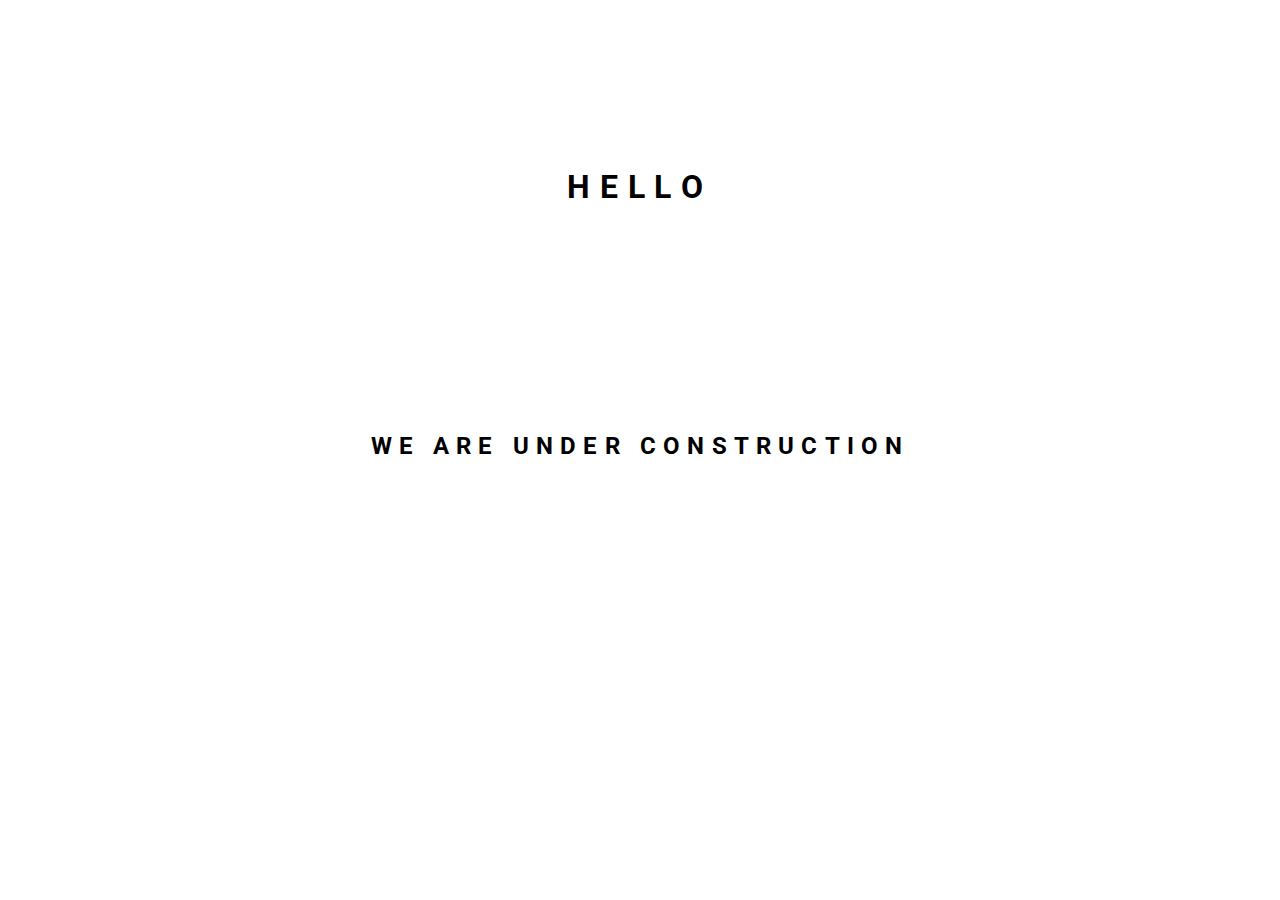
==== index.html @ cf4a0514 "Update index.html" ====
<!DOCTYPE html>
<html lang="en">
<head>
    <meta charset="UTF-8">
    <meta name="viewport" content="width=device-width, initial-scale=1.0">
    <title>Under Construction</title>
    <!-- Link the CSS file -->
    <link rel="stylesheet" href="style.css">
</head>
<body>
    <div id="main">
        <div id="hello">
            <h1 id="one">H</h1>
            <h1 id="two">E</h1>
            <h1 id="three">L</h1>
            <h1 id="four">L</h1>
            <h1 id="five">O</h1>
        </div>
        <h2 id="con">WE ARE UNDER CONSTRUCTION</h2>
    </div>
</body>
</html>
---- style.css ----
@import url(https://fonts.googleapis.com/css?family=Roboto);

			body{
				font-family: 'Roboto';
				text-align: center;
				overflow: hidden;
				margin: 15;
				padding: 0;
			}
			#main{
				margin: 0;
				padding: 0;
				width: 100%;
				height: 100%;
				text-align: center;
				display: -webkit-box;
				display: -ms-flexbox;
				display: flex;
			    -webkit-box-orient: horizontal;
			    -webkit-box-direction: normal;
			        -ms-flex-direction: row;
			            flex-direction: row;
			    -ms-flex-wrap: wrap;
			        flex-wrap: wrap;
			    -webkit-box-pack: center;
			        -ms-flex-pack: center;
			            justify-content: center;
			    -webkit-box-align: center;
			        -ms-flex-align: center;
			            align-items: center;				
			}

			#hello{
				float: left;
				position: relative;
        top: 10em;
			}
			h2{
				position: absolute;
				margin: 0;
				padding: 0;
				left: 0;
			    right: 0;
			    top: 48%;
				float: left;
				letter-spacing: 0.3em;
			}

			h1{
				margin: 0;
				padding: 0;
				float: left;
				letter-spacing: 0.3em;
				position: relative;
			}
			@-webkit-keyframes animate-con {
  				0%{opacity:0;}
  				33.3%{opacity: 0;}
  				100%{margin-top:0;margin-bottom:0;margin-left:0;margin-right:0;}
			  }
			
			 #con
			{
			    -webkit-animation-name:             animate-con;
			    -webkit-animation-duration:         5.5s; 
			    -webkit-animation-iteration-count:  1;
			    -webkit-animation-timing-function: ease-out;
			    }

			@-webkit-keyframes animate-one {
  				0%{opacity:0;margin-right: 1500px;margin-bottom: 1000px;}
  				70%{opacity: 0;}
  				100%{margin-top:0;margin-bottom:0;margin-left:0;margin-right:0;}
			  }
			
			 #one
			{
			    -webkit-animation-name:             animate-one; 
			    -webkit-animation-duration:         1.5s; 
			    -webkit-animation-iteration-count:  1;
			    -webkit-animation-timing-function: ease-out;
			    }


			@-webkit-keyframes animate-two {
		  		0%{opacity:0;margin-top: 1050px; margin-left: 100px;}
		  		70%{opacity: 0;}
  				100%{margin-top:0;margin-bottom:0;margin-left:0;margin-right:0;}
			  }
			
			 #two
			{
			    -webkit-animation-name:             animate-two; 
			    -webkit-animation-duration:         1.5s; 
			    -webkit-animation-iteration-count:  1;
			    -webkit-animation-timing-function: ease-out;
			    }


			@-webkit-keyframes animate-three {
  				0%{opacity:0;margin-bottom: 1000px;margin-left: 0;margin-right: 0;}
  				70%{opacity: 0;}
  				100%{margin-top:0;margin-bottom:0;margin-left:0;margin-right:0;}
			  }
			
			 #three
			{
			    -webkit-animation-name:             animate-three; 
			    -webkit-animation-duration:         1.5s; 
			    -webkit-animation-iteration-count:  1;
			    -webkit-animation-timing-function: ease-out;
			    }


			@-webkit-keyframes animate-four {
  				0%{opacity:0;margin-top: 1000px;margin-left: 0;margin-right: 1500px;}
  				70%{opacity: 0;}
  				100%{margin-top:0;margin-bottom:0;margin-left:0;margin-right:0;}
			  }
			
			 #four
			{
			    -webkit-animation-name:             animate-four; 
			    -webkit-animation-duration:         1.5s; 
			    -webkit-animation-iteration-count:  1;
			    -webkit-animation-timing-function: ease-out;
			    }


			@-webkit-keyframes animate-five {
  				0%{opacity: 0;}
  				70%{opacity: 0;}
  				100%{margin-top:0;margin-bottom:0;margin-left:0;margin-right:0;}
			  }
			
			 #five
			{
			    -webkit-animation-name:             animate-five; 
			    -webkit-animation-duration:         1.5s; 
			    -webkit-animation-iteration-count:  1;
			    -webkit-animation-timing-function: ease-out;
			    }


/* Style for the construction image */
#construction-img {
    margin-top: 20px;
    max-width: 100%; /* Makes the image responsive */
    height: auto;    /* Maintains aspect ratio */
    border: 3px solid white; /* Optional: adds a border */
    border-radius: 10px;     /* Optional: rounds the corners */
}
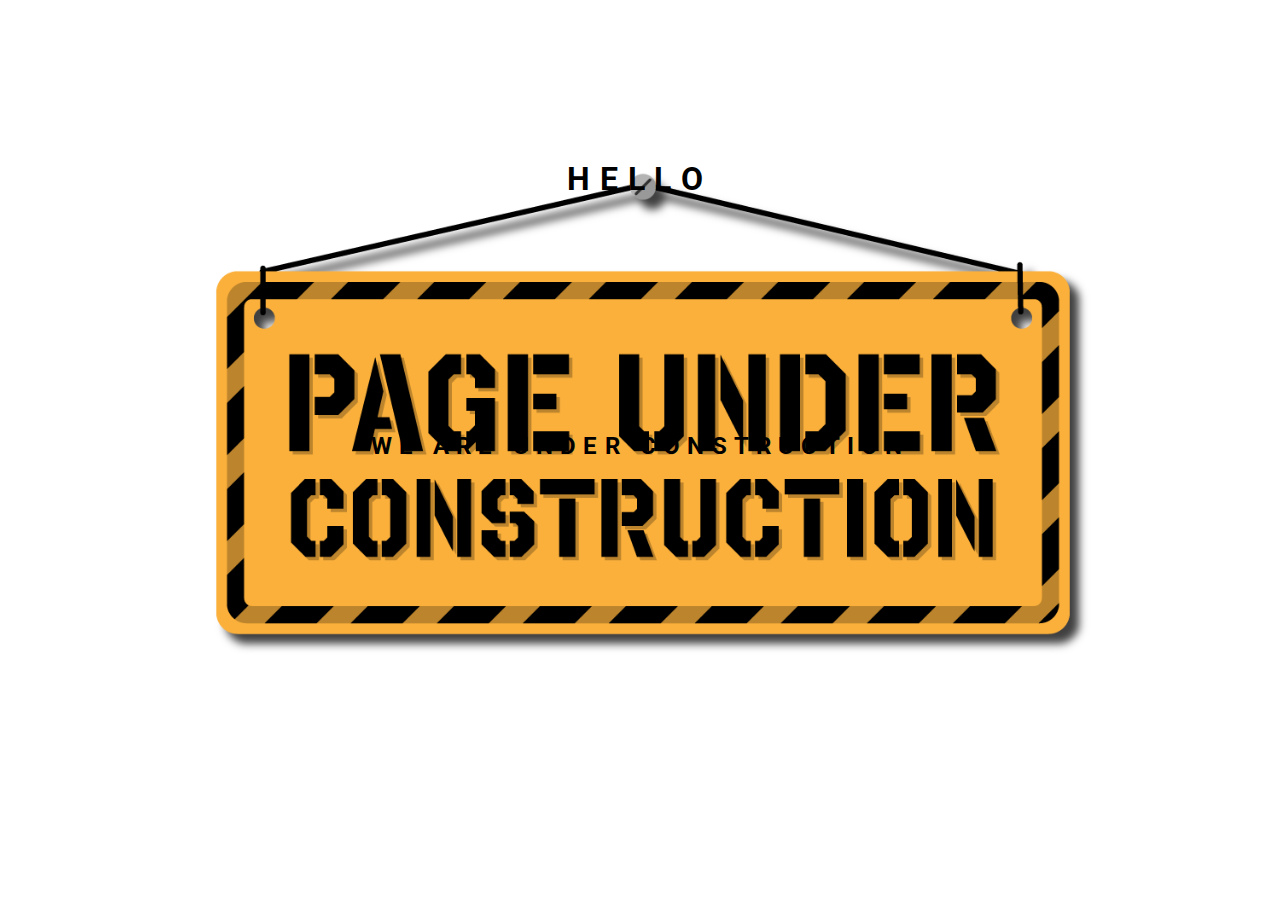
==== commit 7834a6f6: "Update index.html" ====
--- a/index.html
+++ b/index.html
@@ -4,8 +4,144 @@
     <meta charset="UTF-8">
     <meta name="viewport" content="width=device-width, initial-scale=1.0">
     <title>Under Construction</title>
-    <!-- Link the CSS file -->
+    <!-- Link the CSS -->
     <link rel="stylesheet" href="style.css">
+    <style>
+        @import url(https://fonts.googleapis.com/css?family=Roboto);
+
+        body {
+            font-family: 'Roboto';
+            text-align: center;
+            overflow: hidden;
+            margin: 0;
+            padding: 0;
+        }
+
+        #main {
+            margin: 0;
+            padding: 0;
+            width: 100%;
+            height: 100%;
+            text-align: center;
+            display: flex;
+            flex-direction: row;
+            flex-wrap: wrap;
+            justify-content: center;
+            align-items: center;
+        }
+
+        #hello {
+            float: left;
+            position: relative;
+            top: 10em;
+        }
+
+        h2 {
+            position: absolute;
+            margin: 0;
+            padding: 0;
+            left: 0;
+            right: 0;
+            top: 48%;
+            float: left;
+            letter-spacing: 0.3em;
+        }
+
+        h1 {
+            margin: 0;
+            padding: 0;
+            float: left;
+            letter-spacing: 0.3em;
+            position: relative;
+        }
+
+        @-webkit-keyframes animate-con {
+            0% { opacity: 0; }
+            33.3% { opacity: 0; }
+            100% { margin-top: 0; margin-bottom: 0; margin-left: 0; margin-right: 0; }
+        }
+
+        #con {
+            -webkit-animation-name: animate-con;
+            -webkit-animation-duration: 5.5s;
+            -webkit-animation-iteration-count: 1;
+            -webkit-animation-timing-function: ease-out;
+        }
+
+        @-webkit-keyframes animate-one {
+            0% { opacity: 0; margin-right: 1500px; margin-bottom: 1000px; }
+            70% { opacity: 0; }
+            100% { margin-top: 0; margin-bottom: 0; margin-left: 0; margin-right: 0; }
+        }
+
+        #one {
+            -webkit-animation-name: animate-one;
+            -webkit-animation-duration: 1.5s;
+            -webkit-animation-iteration-count: 1;
+            -webkit-animation-timing-function: ease-out;
+        }
+
+        @-webkit-keyframes animate-two {
+            0% { opacity: 0; margin-top: 1050px; margin-left: 100px; }
+            70% { opacity: 0; }
+            100% { margin-top: 0; margin-bottom: 0; margin-left: 0; margin-right: 0; }
+        }
+
+        #two {
+            -webkit-animation-name: animate-two;
+            -webkit-animation-duration: 1.5s;
+            -webkit-animation-iteration-count: 1;
+            -webkit-animation-timing-function: ease-out;
+        }
+
+        @-webkit-keyframes animate-three {
+            0% { opacity: 0; margin-bottom: 1000px; margin-left: 0; margin-right: 0; }
+            70% { opacity: 0; }
+            100% { margin-top: 0; margin-bottom: 0; margin-left: 0; margin-right: 0; }
+        }
+
+        #three {
+            -webkit-animation-name: animate-three;
+            -webkit-animation-duration: 1.5s;
+            -webkit-animation-iteration-count: 1;
+            -webkit-animation-timing-function: ease-out;
+        }
+
+        @-webkit-keyframes animate-four {
+            0% { opacity: 0; margin-top: 1000px; margin-left: 0; margin-right: 1500px; }
+            70% { opacity: 0; }
+            100% { margin-top: 0; margin-bottom: 0; margin-left: 0; margin-right: 0; }
+        }
+
+        #four {
+            -webkit-animation-name: animate-four;
+            -webkit-animation-duration: 1.5s;
+            -webkit-animation-iteration-count: 1;
+            -webkit-animation-timing-function: ease-out;
+        }
+
+        @-webkit-keyframes animate-five {
+            0% { opacity: 0; }
+            70% { opacity: 0; }
+            100% { margin-top: 0; margin-bottom: 0; margin-left: 0; margin-right: 0; }
+        }
+
+        #five {
+            -webkit-animation-name: animate-five;
+            -webkit-animation-duration: 1.5s;
+            -webkit-animation-iteration-count: 1;
+            -webkit-animation-timing-function: ease-out;
+        }
+
+        /* Style for the construction image */
+        #construction-img {
+            margin-top: 20px;
+            max-width: 100%; /* Makes the image responsive */
+            height: auto;    /* Maintains aspect ratio */
+            border: 3px solid white; /* Optional: adds a border */
+            border-radius: 10px;     /* Optional: rounds the corners */
+        }
+    </style>
 </head>
 <body>
     <div id="main">
@@ -18,5 +154,7 @@
         </div>
         <h2 id="con">WE ARE UNDER CONSTRUCTION</h2>
     </div>
+    <!-- Add the construction image -->
+    <img id="construction-img" src="construction.png" alt="Under Construction">
 </body>
 </html>
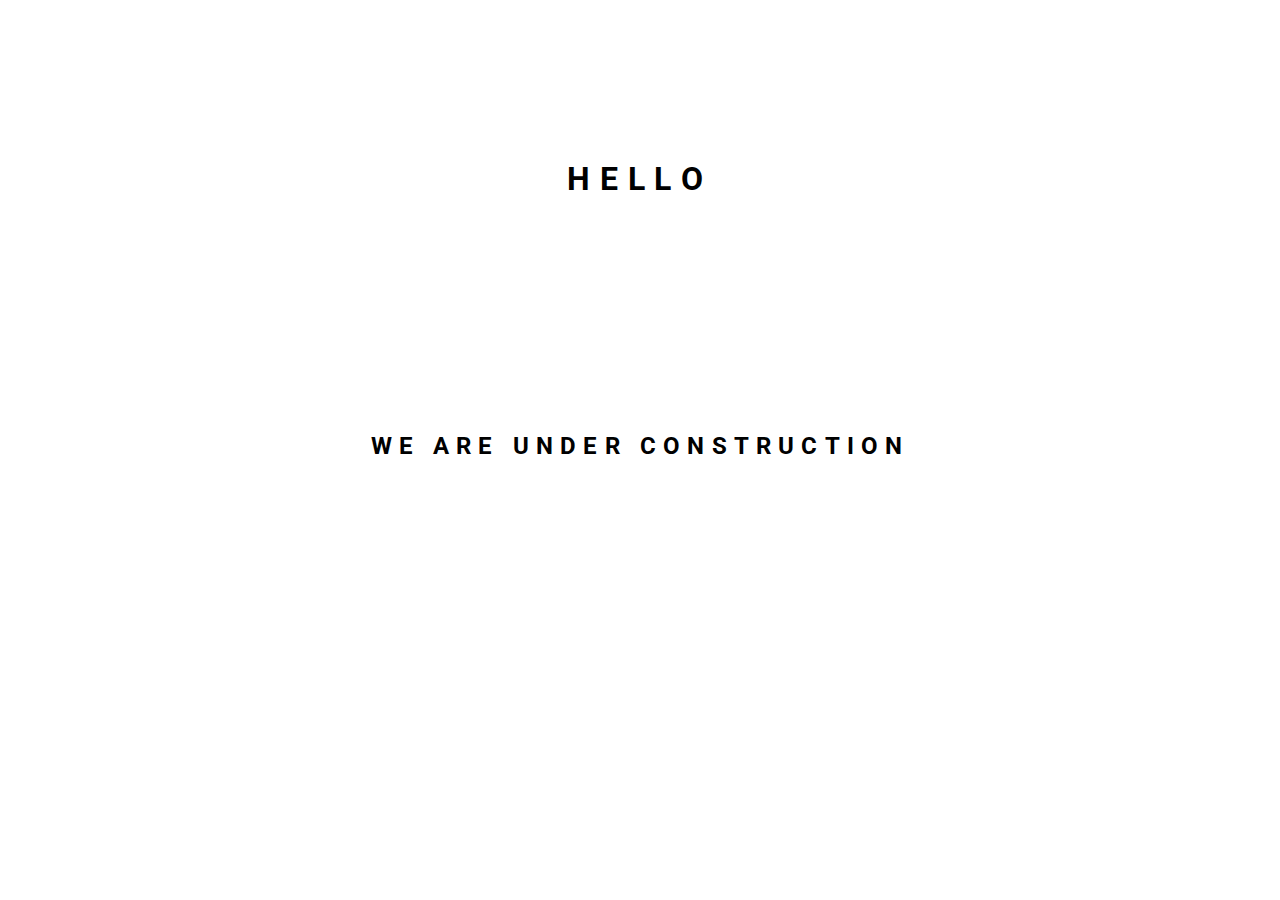
==== commit 3a816989: "Update index.html" ====
--- a/index.html
+++ b/index.html
@@ -133,14 +133,14 @@
             -webkit-animation-timing-function: ease-out;
         }
 
-        /* Style for the construction image */
-        #construction-img {
+        /* Style for the construction image 
+            #construction-img {
             margin-top: 20px;
-            max-width: 100%; /* Makes the image responsive */
-            height: auto;    /* Maintains aspect ratio */
-            border: 3px solid white; /* Optional: adds a border */
-            border-radius: 10px;     /* Optional: rounds the corners */
-        }
+            max-width: 100%;  
+            height: auto;  
+            border: 3px solid white; 
+            border-radius: 10px;     
+        } */
     </style>
 </head>
 <body>
@@ -155,6 +155,6 @@
         <h2 id="con">WE ARE UNDER CONSTRUCTION</h2>
     </div>
     <!-- Add the construction image -->
-    <img id="construction-img" src="construction.png" alt="Under Construction">
-</body>
+<!--     <img id="construction-img" src="./construction.png" alt="Under Construction">
+</body> -->
 </html>
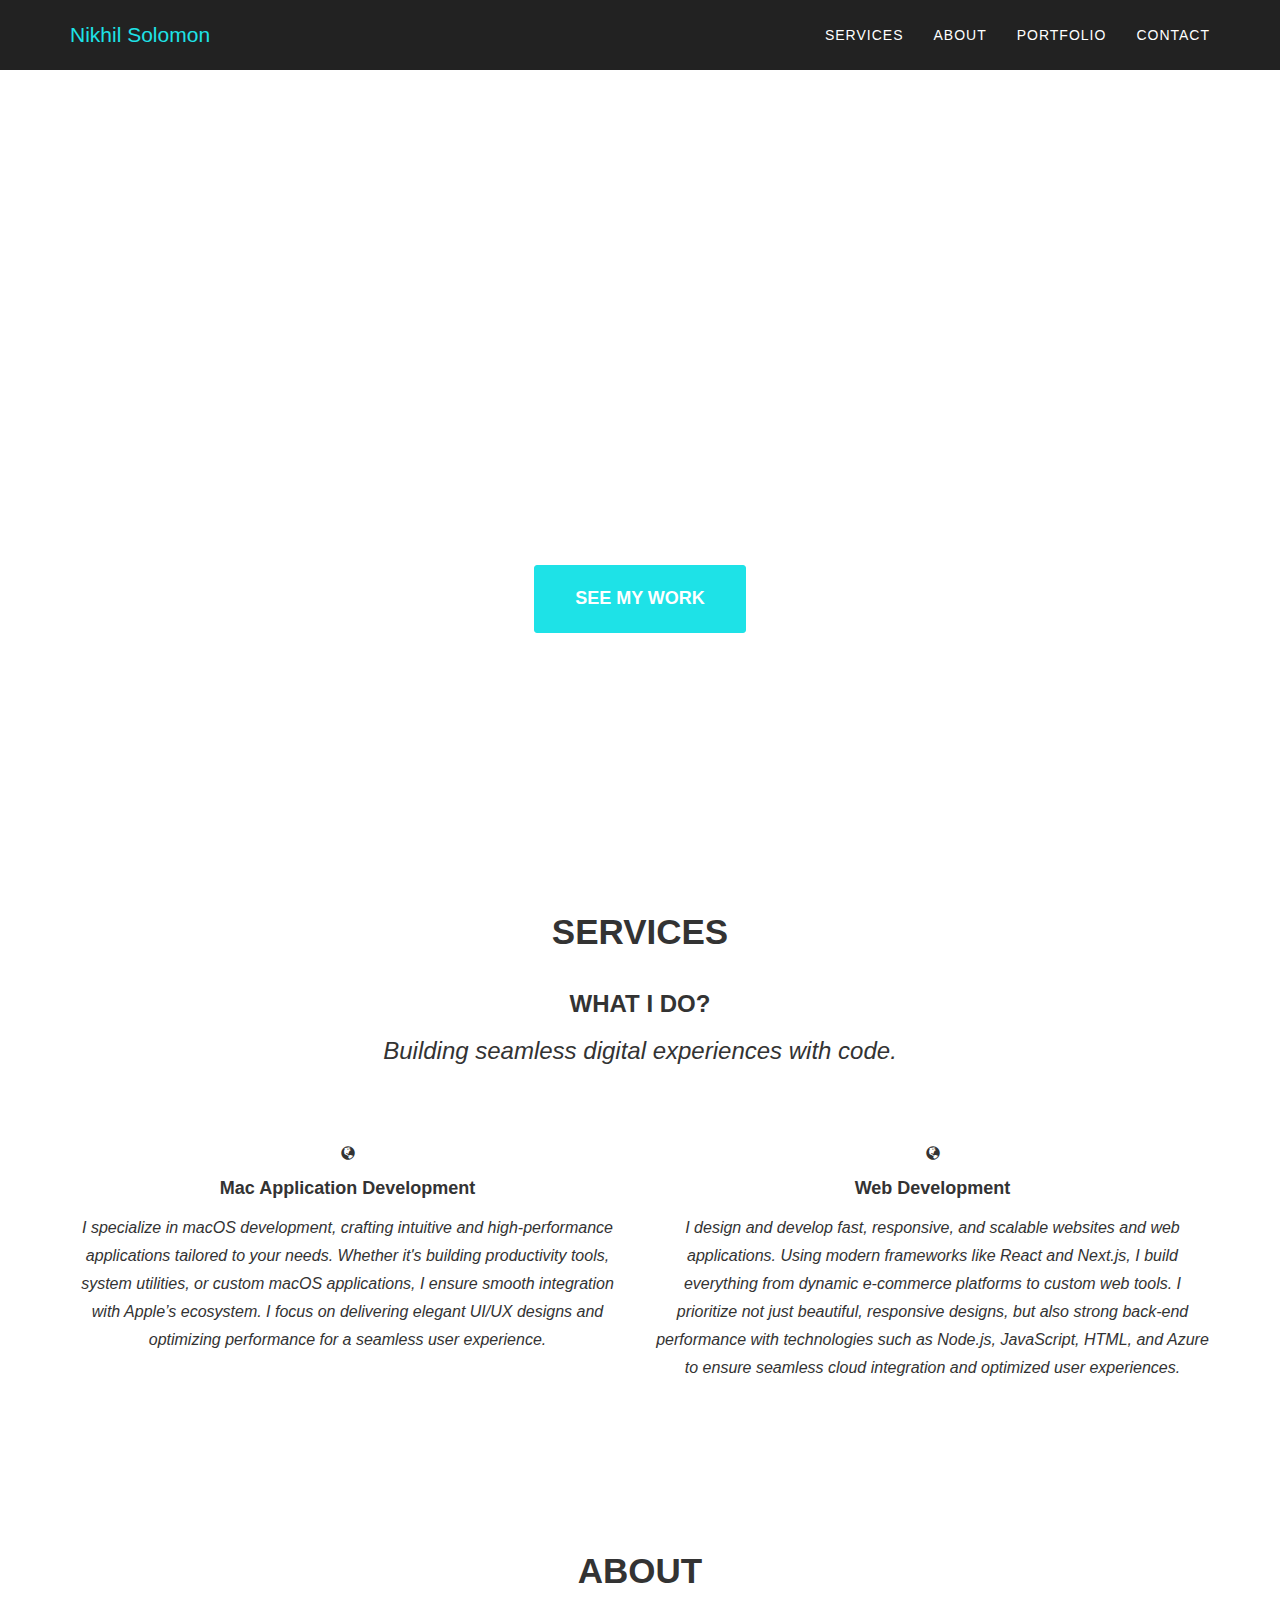
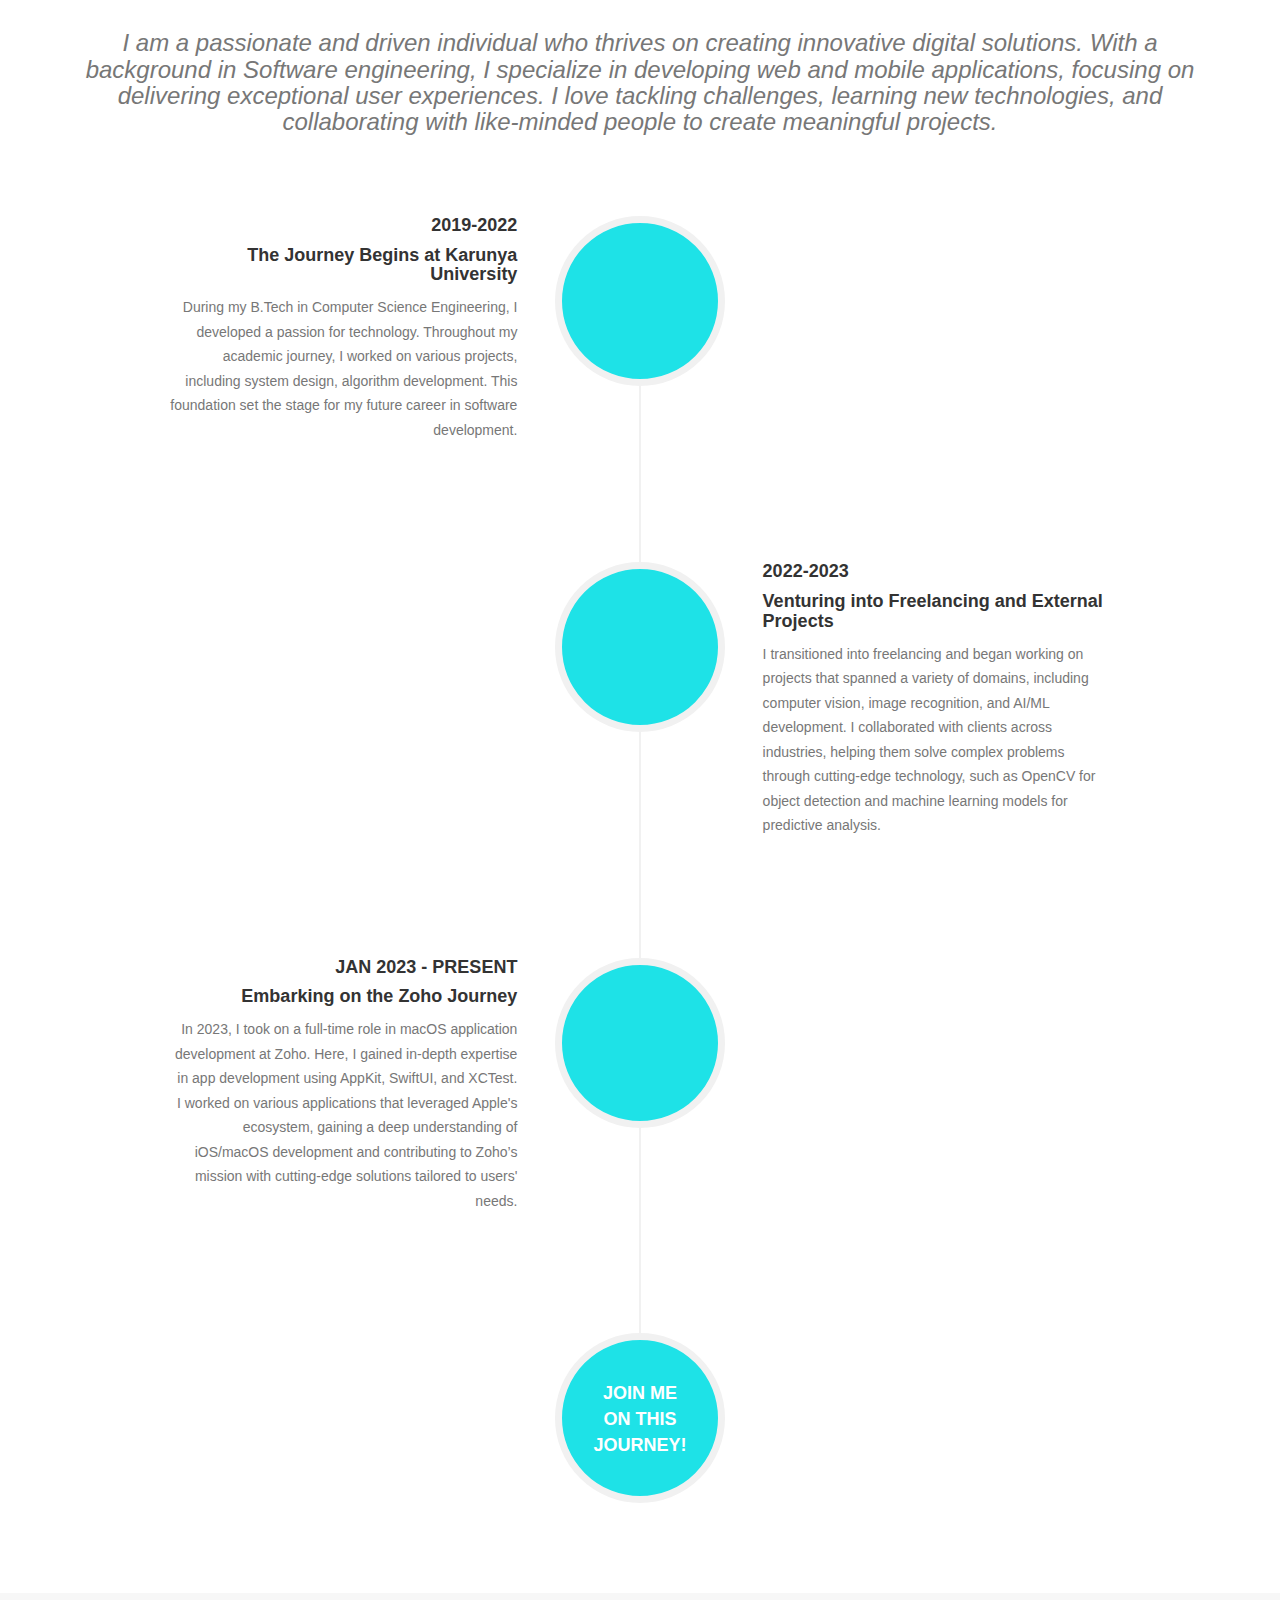
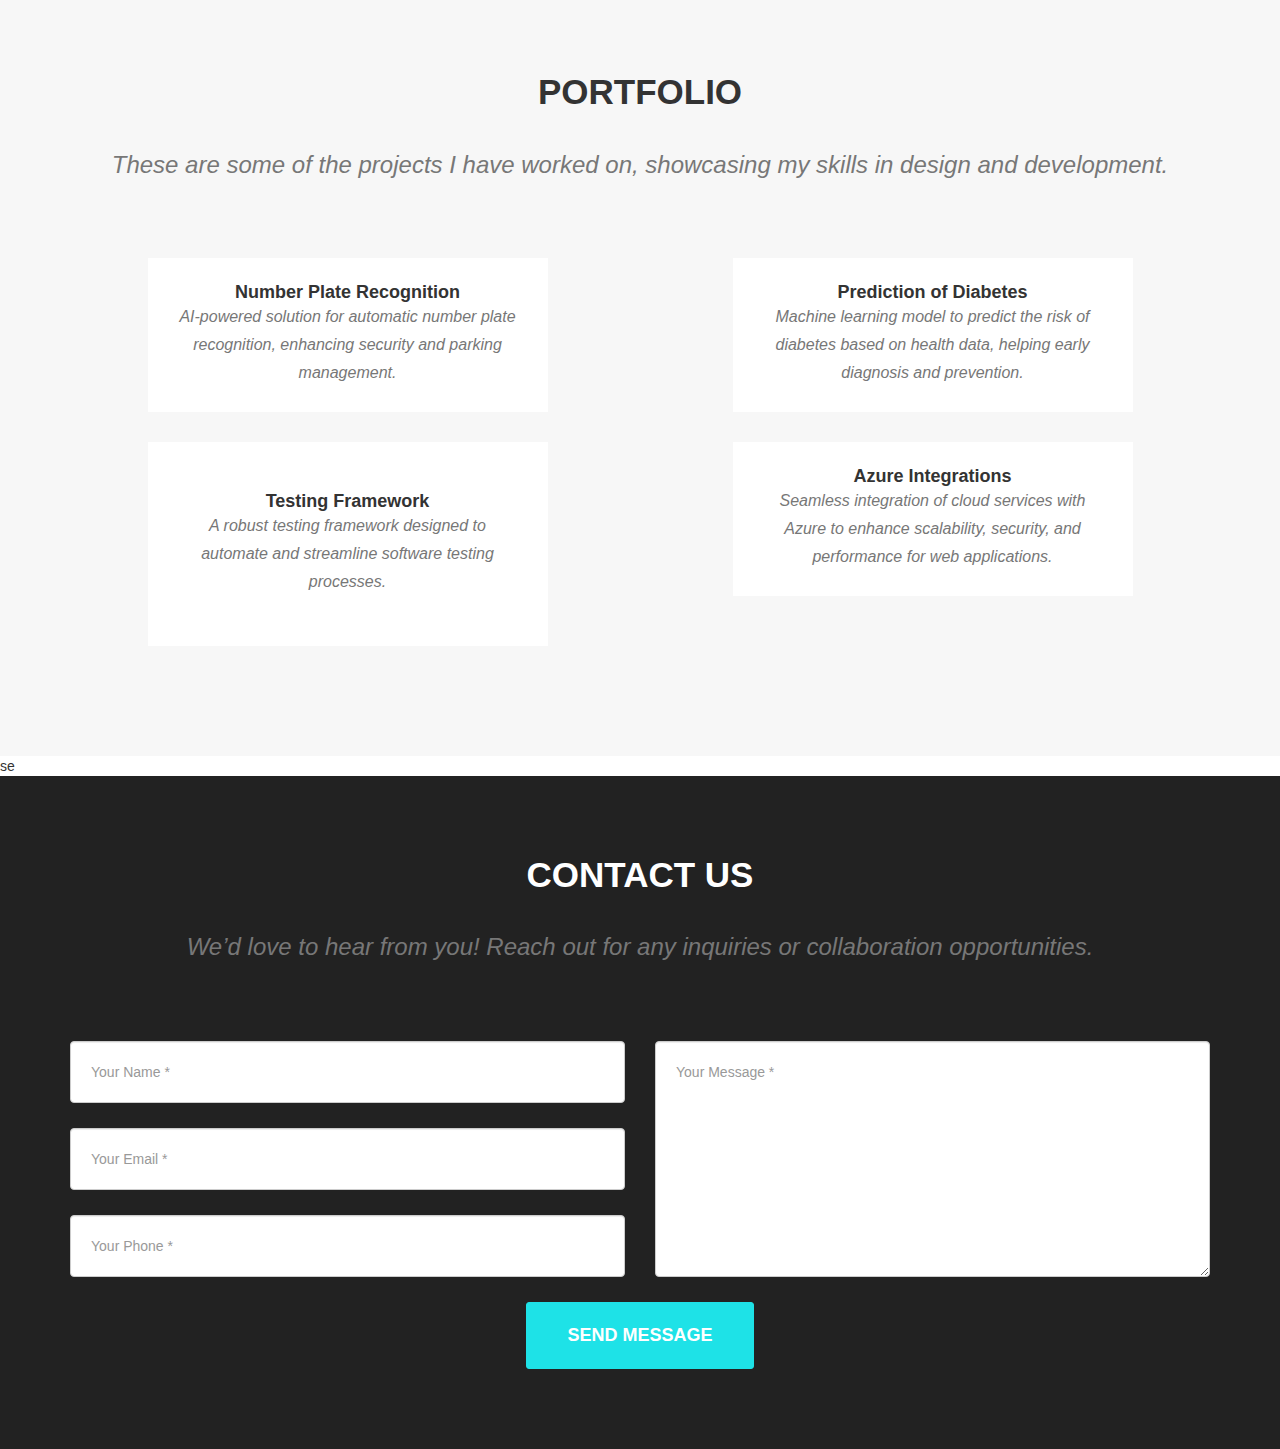
==== commit 066dba79: "Add files via upload" ====
--- a/index.html
+++ b/index.html
@@ -1,160 +1,501 @@
 <!DOCTYPE html>
 <html lang="en">
+
 <head>
     <meta charset="UTF-8">
-    <meta name="viewport" content="width=device-width, initial-scale=1.0">
-    <title>Under Construction</title>
-    <!-- Link the CSS -->
-    <link rel="stylesheet" href="style.css">
-    <style>
-        @import url(https://fonts.googleapis.com/css?family=Roboto);
-
-        body {
-            font-family: 'Roboto';
-            text-align: center;
-            overflow: hidden;
-            margin: 0;
-            padding: 0;
-        }
-
-        #main {
-            margin: 0;
-            padding: 0;
-            width: 100%;
-            height: 100%;
-            text-align: center;
-            display: flex;
-            flex-direction: row;
-            flex-wrap: wrap;
-            justify-content: center;
-            align-items: center;
-        }
-
-        #hello {
-            float: left;
-            position: relative;
-            top: 10em;
-        }
-
-        h2 {
-            position: absolute;
-            margin: 0;
-            padding: 0;
-            left: 0;
-            right: 0;
-            top: 48%;
-            float: left;
-            letter-spacing: 0.3em;
-        }
-
-        h1 {
-            margin: 0;
-            padding: 0;
-            float: left;
-            letter-spacing: 0.3em;
-            position: relative;
-        }
-
-        @-webkit-keyframes animate-con {
-            0% { opacity: 0; }
-            33.3% { opacity: 0; }
-            100% { margin-top: 0; margin-bottom: 0; margin-left: 0; margin-right: 0; }
-        }
-
-        #con {
-            -webkit-animation-name: animate-con;
-            -webkit-animation-duration: 5.5s;
-            -webkit-animation-iteration-count: 1;
-            -webkit-animation-timing-function: ease-out;
-        }
-
-        @-webkit-keyframes animate-one {
-            0% { opacity: 0; margin-right: 1500px; margin-bottom: 1000px; }
-            70% { opacity: 0; }
-            100% { margin-top: 0; margin-bottom: 0; margin-left: 0; margin-right: 0; }
-        }
-
-        #one {
-            -webkit-animation-name: animate-one;
-            -webkit-animation-duration: 1.5s;
-            -webkit-animation-iteration-count: 1;
-            -webkit-animation-timing-function: ease-out;
-        }
-
-        @-webkit-keyframes animate-two {
-            0% { opacity: 0; margin-top: 1050px; margin-left: 100px; }
-            70% { opacity: 0; }
-            100% { margin-top: 0; margin-bottom: 0; margin-left: 0; margin-right: 0; }
-        }
-
-        #two {
-            -webkit-animation-name: animate-two;
-            -webkit-animation-duration: 1.5s;
-            -webkit-animation-iteration-count: 1;
-            -webkit-animation-timing-function: ease-out;
-        }
-
-        @-webkit-keyframes animate-three {
-            0% { opacity: 0; margin-bottom: 1000px; margin-left: 0; margin-right: 0; }
-            70% { opacity: 0; }
-            100% { margin-top: 0; margin-bottom: 0; margin-left: 0; margin-right: 0; }
-        }
-
-        #three {
-            -webkit-animation-name: animate-three;
-            -webkit-animation-duration: 1.5s;
-            -webkit-animation-iteration-count: 1;
-            -webkit-animation-timing-function: ease-out;
-        }
-
-        @-webkit-keyframes animate-four {
-            0% { opacity: 0; margin-top: 1000px; margin-left: 0; margin-right: 1500px; }
-            70% { opacity: 0; }
-            100% { margin-top: 0; margin-bottom: 0; margin-left: 0; margin-right: 0; }
-        }
-
-        #four {
-            -webkit-animation-name: animate-four;
-            -webkit-animation-duration: 1.5s;
-            -webkit-animation-iteration-count: 1;
-            -webkit-animation-timing-function: ease-out;
-        }
-
-        @-webkit-keyframes animate-five {
-            0% { opacity: 0; }
-            70% { opacity: 0; }
-            100% { margin-top: 0; margin-bottom: 0; margin-left: 0; margin-right: 0; }
-        }
-
-        #five {
-            -webkit-animation-name: animate-five;
-            -webkit-animation-duration: 1.5s;
-            -webkit-animation-iteration-count: 1;
-            -webkit-animation-timing-function: ease-out;
-        }
-
-        /* Style for the construction image 
-            #construction-img {
-            margin-top: 20px;
-            max-width: 100%;  
-            height: auto;  
-            border: 3px solid white; 
-            border-radius: 10px;     
-        } */
-    </style>
+    <title>Nikhil Solomon</title>
+    <link rel='stylesheet' href='//ajax.googleapis.com/ajax/libs/jqueryui/1.11.2/themes/smoothness/jquery-ui.css'>
+    <link rel='stylesheet' href='//maxcdn.bootstrapcdn.com/bootstrap/3.2.0/css/bootstrap.min.css'>
+    <link rel='stylesheet'
+        href='https://startbootstrap.com/templates/agency/font-awesome-4.1.0/css/font-awesome.min.css'>
+    <link rel="stylesheet" href="./style.css">
+
 </head>
+
 <body>
-    <div id="main">
-        <div id="hello">
-            <h1 id="one">H</h1>
-            <h1 id="two">E</h1>
-            <h1 id="three">L</h1>
-            <h1 id="four">L</h1>
-            <h1 id="five">O</h1>
+    <!-- partial:index.partial.html -->
+
+    <body id="page-top" class="index" data-pinterest-extension-installed="cr1.3.4">
+
+        <!-- Navigation -->
+        <nav class="navbar navbar-default navbar-fixed-top navbar-shrink">
+            <div class="container">
+                <!-- Brand and toggle get grouped for better mobile display -->
+                <div class="navbar-header page-scroll">
+                    <button type="button" class="navbar-toggle" data-toggle="collapse"
+                        data-target="#bs-example-navbar-collapse-1">
+                        <span class="sr-only">Toggle navigation</span>
+                        <span class="icon-bar"></span>
+                        <span class="icon-bar"></span>
+                        <span class="icon-bar"></span>
+                    </button>
+                    <a class="navbar-brand page-scroll" href="#page-top">Nikhil Solomon</a>
+                </div>
+
+                <!-- Collect the nav links, forms, and other content for toggling -->
+                <div class="collapse navbar-collapse" id="bs-example-navbar-collapse-1">
+                    <ul class="nav navbar-nav navbar-right">
+                        <li class="hidden active">
+                            <a href="#page-top"></a>
+                        </li>
+                        <li class="">
+                            <a class="page-scroll" href="#services">Services</a>
+                        </li>
+                        <li class="">
+                            <a class="page-scroll" href="#about">About</a>
+                        </li>
+                        <li class="">
+                            <a class="page-scroll" href="#portfolio">Portfolio</a>
+                        </li>
+                        <li class="">
+                            <a class="page-scroll" href="#contact">Contact</a>
+                        </li>
+                    </ul>
+                </div>
+                <!-- /.navbar-collapse -->
+            </div>
+            <!-- /.container-fluid -->
+        </nav>
+
+        <!-- Header -->
+        <header>
+            <div class="container">
+                <div class="intro-text">
+                    <div class="intro-lead-in">Code, Create, Innovate!</div>
+                    <div class="intro-heading">Hey, I'm Nikhil Solomon. Crafting code, creating experiences.</div>
+                    <a href="#services" class="page-scroll btn btn-xl">See My Work</a>
+                </div>
+            </div>
+        </header>
+        <!-- Services Section -->
+        </header>
+        <!-- Services Section -->
+        <section id="services">
+            <div class="container">
+                <div class="row">
+                    <div class="col-lg-12 text-center">
+                        <h2 class="section-heading">Services</h2>
+                        <h3 class="section-subheading-1">What I Do?</h3>
+                        <h3 class="section-subheading-2">Building seamless digital experiences with code.</h3>
+                    </div>
+                </div>
+                <div class="row text-center">
+                    <div class="col-md-6">
+                        <span class="fa-stack fa-4x">
+                            <i class="fa fa-circle fa-stack-2x text-primary"></i>
+                            <i class="glyphicon glyphicon-globe"></i>
+                        </span>
+                        <h4 class="service-heading">Mac Application Development</h4>
+                        <p class="service-content">
+                            I specialize in macOS development, crafting intuitive and high-performance applications
+                            tailored to your needs.
+                            Whether it's building productivity tools, system utilities, or custom macOS applications, I
+                            ensure smooth integration with Apple’s ecosystem. I focus on delivering elegant UI/UX
+                            designs and optimizing performance for a seamless user experience.
+                        </p>
+                    </div>
+                    <div class="col-md-6">
+                        <span class="fa-stack fa-4x">
+                            <i class="fa fa-circle fa-stack-2x text-primary"></i>
+                            <i class="glyphicon glyphicon-globe"></i>
+                        </span>
+                        <h4 class="service-heading">Web Development</h4>
+                        <p class="service-content">
+                            I design and develop fast, responsive, and scalable websites and web applications. Using
+                            modern frameworks like React and Next.js, I build everything from dynamic e-commerce
+                            platforms to custom web tools. I prioritize not just beautiful, responsive designs, but also
+                            strong back-end performance with technologies such as Node.js, JavaScript, HTML, and Azure
+                            to ensure seamless cloud integration and optimized user experiences.
+                        </p>
+                    </div>
+                </div>
+            </div>
+        </section>
+
+        <!-- About Section -->
+        <section id="about">
+            <div class="container">
+                <div class="row">
+                    <div class="col-lg-12 text-center">
+                        <h2 class="section-heading">About</h2>
+                        <h3 class="section-subheading-2 text-muted"> I am a passionate and driven individual who thrives
+                            on creating innovative digital solutions. With a background in Software engineering, I
+                            specialize in developing web and mobile applications, focusing on delivering exceptional
+                            user experiences. I love tackling challenges, learning new technologies, and collaborating
+                            with like-minded people to create meaningful projects.</h3>
+                    </div>
+                </div>
+                <div class="row">
+                    <div class="col-lg-12">
+                        <ul class="timeline">
+                            <!-- Timeline Entry 1 -->
+                            <li>
+                                <div class="timeline-image">
+                                    <img class="img-circle img-responsive" src="img/about/1.jpg" alt="">
+                                </div>
+                                <div class="timeline-panel">
+                                    <div class="timeline-heading">
+                                        <h4>2019-2022</h4>
+                                        <h4 class="subheading">The Journey Begins at Karunya University</h4>
+                                    </div>
+                                    <div class="timeline-body">
+                                        <p class="text-muted">During my B.Tech in Computer Science Engineering, I
+                                            developed a passion for technology. Throughout my academic journey, I worked
+                                            on various projects, including system design, algorithm development. This foundation set the stage for my future career in
+                                            software development.</p>
+                                    </div>
+                                </div>
+                            </li>
+
+                            <!-- Timeline Entry 2 -->
+                            <li class="timeline-inverted">
+                                <div class="timeline-image">
+                                    <img class="img-circle img-responsive" src="img/about/2.jpg" alt="">
+                                </div>
+                                <div class="timeline-panel">
+                                    <div class="timeline-heading">
+                                        <h4>2022-2023</h4>
+                                        <h4 class="subheading">Venturing into Freelancing and External Projects</h4>
+                                    </div>
+                                    <div class="timeline-body">
+                                        <p class="text-muted">I transitioned into freelancing and began working on
+                                            projects that spanned a variety of domains, including computer vision, image
+                                            recognition, and AI/ML development. I collaborated with clients across
+                                            industries, helping them solve complex problems through cutting-edge
+                                            technology, such as OpenCV for object detection and machine learning models
+                                            for predictive analysis.</p>
+                                    </div>
+                                </div>
+                            </li>
+
+                            <!-- Timeline Entry 3 -->
+                            <li>
+                                <div class="timeline-image">
+                                    <img class="img-circle img-responsive" src="img/about/3.jpg" alt="">
+                                </div>
+                                <div class="timeline-panel">
+                                    <div class="timeline-heading">
+                                        <h4>Jan 2023 - Present</h4>
+                                        <h4 class="subheading">Embarking on the Zoho Journey</h4>
+                                    </div>
+                                    <div class="timeline-body">
+                                        <p class="text-muted">In 2023, I took on a full-time role in macOS application
+                                            development at Zoho. Here, I gained in-depth expertise in app development
+                                            using AppKit, SwiftUI, and XCTest. I worked on various applications that
+                                            leveraged Apple's ecosystem, gaining a deep understanding of iOS/macOS
+                                            development and contributing to Zoho’s mission with cutting-edge solutions
+                                            tailored to users' needs.</p>
+                                    </div>
+                                </div>
+                            </li>
+
+                            <!-- Final Timeline Entry -->
+                            <li class="timeline-inverted">
+                                <div class="timeline-image">
+                                    <h4>Join Me
+                                        <br>On This
+                                        <br>Journey!
+                                    </h4>
+                                    
+                                </div>
+                            </li>
+                        </ul>
+                    </div>
+                </div>
+
+            </div>
+        </section>
+
+        <!-- Portfolio Grid Section -->
+        <section id="portfolio" class="bg-light-gray">
+            <div class="container">
+                <div class="row">
+                    <div class="col-lg-12 text-center">
+                        <h2 class="section-heading">Portfolio</h2>
+                        <h3 class="section-subheading-2 text-muted">These are some of the projects I have worked on, showcasing my skills in design and development.</h3>
+                    </div>
+                </div>
+                <div class="row">
+                    <div class="col-md-6 col-sm-6 portfolio-item">
+                        <a href="#portfolioModal1" class="portfolio-link" data-toggle="modal">
+                            <div class="portfolio-hover">
+                                <div class="portfolio-hover-content">
+                                    <i class="fa fa-plus fa-3x"></i>
+                                </div>
+                            </div>
+                            <img src="https://www.shaip.com/wp-content/uploads/2022/08/Blog_Automatic-Number-Plate-Recognition-ANPR.jpg"
+                                class="img-responsive" alt="">
+                        </a>
+                        <div class="portfolio-caption">
+                            <h4>Number Plate Recognition</h4>
+                            <p class="text-muted">AI-powered solution for automatic number plate recognition, enhancing security and parking management.</p>
+                        </div>                        
+                    </div>
+                    <div class="col-md-6 col-sm-6 portfolio-item">
+                        <a href="#portfolioModal2" class="portfolio-link" data-toggle="modal">
+                            <div class="portfolio-hover">
+                                <div class="portfolio-hover-content">
+                                    <i class="fa fa-plus fa-3x"></i>
+                                </div>
+                            </div>
+                            <img src="https://news.rub.de/sites/default/files/styles/nepo_teaser/public/neuropsychologie_extinktionslernen_km-287.jpg"
+                                class="img-responsive" alt="">
+                        </a>
+                        <div class="portfolio-caption">
+                            <h4>Prediction of Diabetes</h4>
+                            <p class="text-muted">Machine learning model to predict the risk of diabetes based on health data, helping early diagnosis and prevention.</p>
+                        </div>
+                        
+                    </div>
+                    <div class="col-md-6 col-sm-6 portfolio-item">
+                        <a href="#portfolioModal3" class="portfolio-link" data-toggle="modal">
+                            <div class="portfolio-hover">
+                                <div class="portfolio-hover-content">
+                                    <i class="fa fa-plus fa-3x"></i>
+                                </div>
+                            </div>
+                            <img src="https://www.influentialsoftware.com/wp-content/uploads/2020/09/what-is-azure-integration-services.jpg"
+                                class="img-responsive" alt="">
+                        </a>
+                        <div class="portfolio-caption">
+                            <div class="portfolio-caption">
+                                <h4>Testing Framework</h4>
+                                <p class="text-muted">A robust testing framework designed to automate and streamline software testing processes.</p>
+                            </div>
+                            
+                        </div>
+                    </div>
+                    <div class="col-md-6 col-sm-6 portfolio-item">
+                        <a href="#portfolioModal4" class="portfolio-link" data-toggle="modal">
+                            <div class="portfolio-hover">
+                                <div class="portfolio-hover-content">
+                                    <i class="fa fa-plus fa-3x"></i>
+                                </div>
+                            </div>
+                            <img src="https://unsplash.imgix.net/44/9s1lvXLlSbCX5l3ZaYWP_hdr-1.jpg?q=75&w=1080&h=1080&fit=max&fm=jpg&auto=format&s=f0a1db79752dbb04ec6d2aab7d17c7b0"
+                                class="img-responsive" alt="">
+                        </a>
+                        <div class="portfolio-caption">
+                            <h4>Azure Integrations</h4>
+                            <p class="text-muted">Seamless integration of cloud services with Azure to enhance scalability, security, and performance for web applications.</p>
+                        </div>                        
+                    </div>
+                </div>
+            </div>
+        </section>se
+        <section id="contact">
+            <div class="container">
+                <div class="row">
+                    <div class="col-lg-12 text-center">
+                        <h2 class="section-heading">Contact Us</h2>
+                        <h3 class="section-subheading-2 text-muted">We’d love to hear from you! Reach out for any inquiries or collaboration opportunities.</h3>
+                    </div>
+                    
+                </div>
+                <div class="row">
+                    <div class="col-lg-12">
+                        <form name="sentMessage" id="contactForm" novalidate="">
+                            <div class="row">
+                                <div class="col-md-6">
+                                    <div class="form-group">
+                                        <input type="text" class="form-control" placeholder="Your Name *" id="name"
+                                            required="" data-validation-required-message="Please enter your name.">
+                                        <p class="help-block text-danger"></p>
+                                    </div>
+                                    <div class="form-group">
+                                        <input type="email" class="form-control" placeholder="Your Email *" id="email"
+                                            required=""
+                                            data-validation-required-message="Please enter your email address.">
+                                        <p class="help-block text-danger"></p>
+                                    </div>
+                                    <div class="form-group">
+                                        <input type="tel" class="form-control" placeholder="Your Phone *" id="phone"
+                                            required=""
+                                            data-validation-required-message="Please enter your phone number.">
+                                        <p class="help-block text-danger"></p>
+                                    </div>
+                                </div>
+                                <div class="col-md-6">
+                                    <div class="form-group">
+                                        <textarea class="form-control" placeholder="Your Message *" id="message"
+                                            required=""
+                                            data-validation-required-message="Please enter a message."></textarea>
+                                        <p class="help-block text-danger"></p>
+                                    </div>
+                                </div>
+                                <div class="clearfix"></div>
+                                <div class="col-lg-12 text-center">
+                                    <div id="success"></div>
+                                    <button type="submit" class="btn btn-xl">Send Message</button>
+                                </div>
+                            </div>
+                        </form>
+                    </div>
+                </div>
+            </div>
+        </section>
+
+        <!-- <footer>
+            <div class="container">
+                <div class="row">
+                    <div class="col-md-4">
+                        <span class="copyright">Copyright © Your Website 2014</span>
+                    </div>
+                    <div class="col-md-4">
+                        <ul class="list-inline social-buttons">
+                            <li><a href="#"><i class="fa fa-twitter"></i></a>
+                            </li>
+                            <li><a href="#"><i class="fa fa-facebook"></i></a>
+                            </li>
+                            <li><a href="#"><i class="fa fa-linkedin"></i></a>
+                            </li>
+                        </ul>
+                    </div>
+                    <div class="col-md-4">
+                        <ul class="list-inline quicklinks">
+                            <li><a href="#">Privacy Policy</a>
+                            </li>
+                            <li><a href="#">Terms of Use</a>
+                            </li>
+                        </ul>
+                    </div>
+                </div>
+            </div>
+        </footer> -->
+
+        <!-- Portfolio Modals -->
+        <!-- Use the modals below to showcase details about your portfolio projects! -->
+
+        <!-- Portfolio Modal 1 -->
+        <div class="portfolio-modal modal fade" id="portfolioModal1" tabindex="-1" role="dialog" aria-hidden="true">
+            <div class="modal-content">
+                <div class="close-modal" data-dismiss="modal">
+                    <div class="lr">
+                        <div class="rl"></div>
+                    </div>
+                </div>
+                <div class="container">
+                    <div class="row">
+                        <div class="col-lg-8 col-lg-offset-2">
+                            <div class="modal-body">
+                                <h2>Number Plate Detection with OpenCV & AI/ML</h2>
+                                <p class="item-intro text-muted">Implemented number plate detection using OpenCV and AI/ML models.</p>
+                                <img class="img-responsive" src="your-image-link-here" alt="">
+                                <p>Developed a solution for automatic detection of vehicle number plates using machine learning algorithms and OpenCV, improving accuracy in real-time vehicle tracking systems.</p>
+                                <button type="button" class="btn btn-primary" data-dismiss="modal"><i class="fa fa-times"></i> Close Project</button>
+                            </div>
+                        </div>
+                    </div>
+                </div>
+            </div>
         </div>
-        <h2 id="con">WE ARE UNDER CONSTRUCTION</h2>
-    </div>
-    <!-- Add the construction image -->
-<!--     <img id="construction-img" src="./construction.png" alt="Under Construction">
-</body> -->
-</html>
+        
+
+        <!-- Portfolio Modal 2 -->
+        <div class="portfolio-modal modal fade" id="portfolioModal2" tabindex="-1" role="dialog" aria-hidden="true">
+            <div class="modal-content">
+                <div class="close-modal" data-dismiss="modal">
+                    <div class="lr">
+                        <div class="rl"></div>
+                    </div>
+                </div>
+                <div class="container">
+                    <div class="row">
+                        <div class="col-lg-8 col-lg-offset-2">
+                            <div class="modal-body">
+                                <h2>Early Prediction of Diabetes using ML Algorithms</h2>
+                                <p class="item-intro text-muted">A project on predicting diabetes using machine learning.</p>
+                                <img class="img-responsive img-centered" src="your-image-link-here" alt="">
+                                <p>This project focuses on using multiple machine learning algorithms for early prediction of diabetes based on various medical parameters. <a href="https://ieeexplore.ieee.org/document/10142749">Read the full paper here</a>.</p>
+                                <button type="button" class="btn btn-primary" data-dismiss="modal"><i class="fa fa-times"></i> Close Project</button>
+                            </div>
+                        </div>
+                    </div>
+                </div>
+            </div>
+        </div>
+        
+
+        <!-- Portfolio Modal 3 -->
+        <div class="portfolio-modal modal fade" id="portfolioModal3" tabindex="-1" role="dialog" aria-hidden="true">
+            <div class="modal-content">
+                <div class="close-modal" data-dismiss="modal">
+                    <div class="lr">
+                        <div class="rl"></div>
+                    </div>
+                </div>
+                <div class="container">
+                    <div class="row">
+                        <div class="col-lg-8 col-lg-offset-2">
+                            <div class="modal-body">
+                                <h2>UI Testing with Image Comparison & Traditional Methods</h2>
+                                <p class="item-intro text-muted">Created a solution for UI testing using image comparison and traditional methods.</p>
+                                <img class="img-responsive img-centered" src="your-image-link-here" alt="">
+                                <p>Developed a solution for UI testing in iOS using XCTest with image comparison and traditional testing methods, enhancing test accuracy and automation for visual elements.</p>
+                                <button type="button" class="btn btn-primary" data-dismiss="modal"><i class="fa fa-times"></i> Close Project</button>
+                            </div>
+                        </div>
+                    </div>
+                </div>
+            </div>
+        </div>
+        
+
+        <!-- Portfolio Modal 4 -->
+        <div class="portfolio-modal modal fade" id="portfolioModal4" tabindex="-1" role="dialog" aria-hidden="true">
+            <div class="modal-content">
+                <div class="close-modal" data-dismiss="modal">
+                    <div class="lr">
+                        <div class="rl"></div>
+                    </div>
+                </div>
+                <div class="container">
+                    <div class="row">
+                        <div class="col-lg-8 col-lg-offset-2">
+                            <div class="modal-body">
+                                <h2>Worked Briefly in Azure for Web Deployment and Authentication</h2>
+                                <p class="item-intro text-muted">Brief experience with Azure for setting up authentication in web development environments.</p>
+                                <img class="img-responsive img-centered" src="your-image-link-here" alt="">
+                                <p>Assisted with configuring role-based authentication and web deployment on Azure, helping ensure secure access for users of a web application.</p>
+                                <button type="button" class="btn btn-primary" data-dismiss="modal"><i class="fa fa-times"></i> Close Project</button>
+                            </div>
+                        </div>
+                    </div>
+                </div>
+            </div>
+        </div>
+        
+
+
+        <!-- jQuery Version 1.11.0 -->
+        <script
+            src="https://raw.githubusercontent.com/IronSummitMedia/startbootstrap/gh-pages/templates/agency/js/jquery-1.11.0.js"></script>
+
+        <!-- Bootstrap Core JavaScript -->
+        <script
+            src="https://raw.githubusercontent.com/IronSummitMedia/startbootstrap/gh-pages/templates/agency/js/bootstrap.min.js"></script>
+
+        <!-- Plugin JavaScript -->
+        <script src="https://cdnjs.cloudflare.com/ajax/libs/jquery-easing/1.3/jquery.easing.min.js"></script>
+        <script
+            src="https://raw.githubusercontent.com/IronSummitMedia/startbootstrap/gh-pages/templates/agency/js/classie.js"></script>
+        <script
+            src="https://raw.githubusercontent.com/IronSummitMedia/startbootstrap/gh-pages/templates/agency/js/cbpAnimatedHeader.js"></script>
+
+        <!-- Contact Form JavaScript -->
+        <script
+            src="https://raw.githubusercontent.com/IronSummitMedia/startbootstrap/gh-pages/templates/agency/js/jqBootstrapValidation.js"></script>
+        <script
+            src="https://raw.githubusercontent.com/IronSummitMedia/startbootstrap/gh-pages/templates/agency/js/contact_me.js"></script>
+
+
+    </body>
+    <!-- partial -->
+    <script src='//cdnjs.cloudflare.com/ajax/libs/jquery/2.1.3/jquery.min.js'></script>
+    <script src='//ajax.googleapis.com/ajax/libs/jqueryui/1.11.2/jquery-ui.min.js'></script>
+    <script src='//maxcdn.bootstrapcdn.com/bootstrap/3.2.0/js/bootstrap.min.js'></script>
+    <script src="./script.js"></script>
+
+</body>
+
+</html>--- a/style.css
+++ b/style.css
@@ -1,154 +1,911 @@
-	
-			@import url(https://fonts.googleapis.com/css?family=Roboto);
-
-			body{
-				font-family: 'Roboto';
-				text-align: center;
-				overflow: hidden;
-				margin: 15;
-				padding: 0;
-			}
-			#main{
-				margin: 0;
-				padding: 0;
-				width: 100%;
-				height: 100%;
-				text-align: center;
-				display: -webkit-box;
-				display: -ms-flexbox;
-				display: flex;
-			    -webkit-box-orient: horizontal;
-			    -webkit-box-direction: normal;
-			        -ms-flex-direction: row;
-			            flex-direction: row;
-			    -ms-flex-wrap: wrap;
-			        flex-wrap: wrap;
-			    -webkit-box-pack: center;
-			        -ms-flex-pack: center;
-			            justify-content: center;
-			    -webkit-box-align: center;
-			        -ms-flex-align: center;
-			            align-items: center;				
-			}
-
-			#hello{
-				float: left;
-				position: relative;
-        top: 10em;
-			}
-			h2{
-				position: absolute;
-				margin: 0;
-				padding: 0;
-				left: 0;
-			    right: 0;
-			    top: 48%;
-				float: left;
-				letter-spacing: 0.3em;
-			}
-
-			h1{
-				margin: 0;
-				padding: 0;
-				float: left;
-				letter-spacing: 0.3em;
-				position: relative;
-			}
-			@-webkit-keyframes animate-con {
-  				0%{opacity:0;}
-  				33.3%{opacity: 0;}
-  				100%{margin-top:0;margin-bottom:0;margin-left:0;margin-right:0;}
-			  }
-			
-			 #con
-			{
-			    -webkit-animation-name:             animate-con;
-			    -webkit-animation-duration:         5.5s; 
-			    -webkit-animation-iteration-count:  1;
-			    -webkit-animation-timing-function: ease-out;
-			    }
-
-			@-webkit-keyframes animate-one {
-  				0%{opacity:0;margin-right: 1500px;margin-bottom: 1000px;}
-  				70%{opacity: 0;}
-  				100%{margin-top:0;margin-bottom:0;margin-left:0;margin-right:0;}
-			  }
-			
-			 #one
-			{
-			    -webkit-animation-name:             animate-one; 
-			    -webkit-animation-duration:         1.5s; 
-			    -webkit-animation-iteration-count:  1;
-			    -webkit-animation-timing-function: ease-out;
-			    }
-
-
-			@-webkit-keyframes animate-two {
-		  		0%{opacity:0;margin-top: 1050px; margin-left: 100px;}
-		  		70%{opacity: 0;}
-  				100%{margin-top:0;margin-bottom:0;margin-left:0;margin-right:0;}
-			  }
-			
-			 #two
-			{
-			    -webkit-animation-name:             animate-two; 
-			    -webkit-animation-duration:         1.5s; 
-			    -webkit-animation-iteration-count:  1;
-			    -webkit-animation-timing-function: ease-out;
-			    }
-
-
-			@-webkit-keyframes animate-three {
-  				0%{opacity:0;margin-bottom: 1000px;margin-left: 0;margin-right: 0;}
-  				70%{opacity: 0;}
-  				100%{margin-top:0;margin-bottom:0;margin-left:0;margin-right:0;}
-			  }
-			
-			 #three
-			{
-			    -webkit-animation-name:             animate-three; 
-			    -webkit-animation-duration:         1.5s; 
-			    -webkit-animation-iteration-count:  1;
-			    -webkit-animation-timing-function: ease-out;
-			    }
-
-
-			@-webkit-keyframes animate-four {
-  				0%{opacity:0;margin-top: 1000px;margin-left: 0;margin-right: 1500px;}
-  				70%{opacity: 0;}
-  				100%{margin-top:0;margin-bottom:0;margin-left:0;margin-right:0;}
-			  }
-			
-			 #four
-			{
-			    -webkit-animation-name:             animate-four; 
-			    -webkit-animation-duration:         1.5s; 
-			    -webkit-animation-iteration-count:  1;
-			    -webkit-animation-timing-function: ease-out;
-			    }
-
-
-			@-webkit-keyframes animate-five {
-  				0%{opacity: 0;}
-  				70%{opacity: 0;}
-  				100%{margin-top:0;margin-bottom:0;margin-left:0;margin-right:0;}
-			  }
-			
-			 #five
-			{
-			    -webkit-animation-name:             animate-five; 
-			    -webkit-animation-duration:         1.5s; 
-			    -webkit-animation-iteration-count:  1;
-			    -webkit-animation-timing-function: ease-out;
-			    }
-
-
-/* Style for the construction image */
-#construction-img {
-    margin-top: 20px;
-    max-width: 100%; /* Makes the image responsive */
-    height: auto;    /* Maintains aspect ratio */
-    border: 3px solid white; /* Optional: adds a border */
-    border-radius: 10px;     /* Optional: rounds the corners */
-}
-		
+/*!
+ * Start Bootstrap - Agency Bootstrap Theme (https://startbootstrap.com)
+ * Code licensed under the Apache License v2.0.
+ * For details, see http://www.apache.org/licenses/LICENSE-2.0.
+ */
+
+body {
+    overflow-x: hidden;
+    font-family: "Roboto Slab","Helvetica Neue",Helvetica,Arial,sans-serif;
+}
+
+.text-muted {
+    color: #777;
+}
+
+.text-primary {
+    color: #1ee2e7;
+}
+
+p {
+    font-size: 14px;
+    line-height: 1.75;
+}
+
+p.large {
+    font-size: 16px;
+}
+
+a,
+a:hover,
+a:focus,
+a:active,
+a.active {
+    outline: 0;
+}
+
+a {
+    color: #1ee2e7;
+}
+
+a:hover,
+a:focus,
+a:active,
+a.active {
+    color: #17d0d5;
+}
+
+h1,
+h2,
+h3,
+h4,
+h5,
+h6 {
+    text-transform: uppercase;
+    font-family: Montserrat,"Helvetica Neue",Helvetica,Arial,sans-serif;
+    font-weight: 700;
+}
+
+.img-centered {
+    margin: 0 auto;
+}
+
+.bg-light-gray {
+    background-color: #f7f7f7;
+}
+
+.bg-darkest-gray {
+    background-color: #222;
+}
+
+.btn-primary {
+    border-color: #1ee2e7;
+    text-transform: uppercase;
+    font-family: Montserrat,"Helvetica Neue",Helvetica,Arial,sans-serif;
+    font-weight: 700;
+    color: #fff;
+    background-color: #1ee2e7;
+}
+
+.btn-primary:hover,
+.btn-primary:focus,
+.btn-primary:active,
+.btn-primary.active,
+.open .dropdown-toggle.btn-primary {
+    border-color: #17d0d5;
+    color: #fff;
+    background-color: #17d0d5;
+}
+
+.btn-primary:active,
+.btn-primary.active,
+.open .dropdown-toggle.btn-primary {
+    background-image: none;
+}
+
+.btn-primary.disabled,
+.btn-primary[disabled],
+fieldset[disabled] .btn-primary,
+.btn-primary.disabled:hover,
+.btn-primary[disabled]:hover,
+fieldset[disabled] .btn-primary:hover,
+.btn-primary.disabled:focus,
+.btn-primary[disabled]:focus,
+fieldset[disabled] .btn-primary:focus,
+.btn-primary.disabled:active,
+.btn-primary[disabled]:active,
+fieldset[disabled] .btn-primary:active,
+.btn-primary.disabled.active,
+.btn-primary[disabled].active,
+fieldset[disabled] .btn-primary.active {
+    border-color: #1ee2e7;
+    background-color: #1ee2e7;
+}
+
+.btn-primary .badge {
+    color: #1ee2e7;
+    background-color: #fff;
+}
+
+.btn-xl {
+    padding: 20px 40px;
+    border-color: #1ee2e7;
+    border-radius: 3px;
+    text-transform: uppercase;
+    font-family: Montserrat,"Helvetica Neue",Helvetica,Arial,sans-serif;
+    font-size: 18px;
+    font-weight: 700;
+    color: #fff;
+    background-color: #1ee2e7;
+}
+
+.btn-xl:hover,
+.btn-xl:focus,
+.btn-xl:active,
+.btn-xl.active,
+.open .dropdown-toggle.btn-xl {
+    border-color: #17d0d5;
+    color: #fff;
+    background-color: #17d0d5;
+}
+
+.btn-xl:active,
+.btn-xl.active,
+.open .dropdown-toggle.btn-xl {
+    background-image: none;
+}
+
+.btn-xl.disabled,
+.btn-xl[disabled],
+fieldset[disabled] .btn-xl,
+.btn-xl.disabled:hover,
+.btn-xl[disabled]:hover,
+fieldset[disabled] .btn-xl:hover,
+.btn-xl.disabled:focus,
+.btn-xl[disabled]:focus,
+fieldset[disabled] .btn-xl:focus,
+.btn-xl.disabled:active,
+.btn-xl[disabled]:active,
+fieldset[disabled] .btn-xl:active,
+.btn-xl.disabled.active,
+.btn-xl[disabled].active,
+fieldset[disabled] .btn-xl.active {
+    border-color: #1ee2e7;
+    background-color: #1ee2e7;
+}
+
+.btn-xl .badge {
+    color: #fed136;
+    background-color: #fff;
+}
+
+.navbar-default {
+    border-color: transparent;
+    background-color: #222;
+}
+
+.navbar-default .navbar-brand {
+    font-family: "Kaushan Script","Helvetica Neue",Helvetica,Arial,cursive;
+    color: #1ee2e7;
+}
+
+.navbar-default .navbar-brand:hover,
+.navbar-default .navbar-brand:focus,
+.navbar-default .navbar-brand:active,
+.navbar-default .navbar-brand.active {
+    color: #fec503;
+}
+
+.navbar-default .navbar-collapse {
+    border-color: rgba(255,255,255,.02);
+}
+
+.navbar-default .navbar-toggle {
+    border-color: #1ee2e7;
+    background-color: #1ee2e7;
+}
+
+.navbar-default .navbar-toggle .icon-bar {
+    background-color: #fff;
+}
+
+.navbar-default .navbar-toggle:hover,
+.navbar-default .navbar-toggle:focus {
+    background-color: #1ee2e7;
+}
+
+.navbar-default .nav li a {
+    text-transform: uppercase;
+    font-family: Montserrat,"Helvetica Neue",Helvetica,Arial,sans-serif;
+    font-weight: 400;
+    letter-spacing: 1px;
+    color: #fff;
+}
+
+.navbar-default .nav li a:hover,
+.navbar-default .nav li a:focus {
+    outline: 0;
+    color: #1ee2e7;
+}
+
+.navbar-default .navbar-nav>.active>a {
+    border-radius: 0;
+    color: #fff;
+    background-color: #1ee2e7;
+}
+
+.navbar-default .navbar-nav>.active>a:hover,
+.navbar-default .navbar-nav>.active>a:focus {
+    color: #fff;
+    background-color: #17d0d5;
+}
+
+@media(min-width:768px) {
+    .navbar-default {
+        padding: 25px 0;
+        border: 0;
+        background-color: transparent;
+        -webkit-transition: padding .3s;
+        -moz-transition: padding .3s;
+        transition: padding .3s;
+    }
+
+    .navbar-default .navbar-brand {
+        font-size: 2em;
+        -webkit-transition: all .3s;
+        -moz-transition: all .3s;
+        transition: all .3s;
+    }
+
+    .navbar-default .navbar-nav>.active>a {
+        border-radius: 3px;
+    }
+
+    .navbar-default.navbar-shrink {
+        padding: 10px 0;
+        background-color: #222;
+    }
+
+    .navbar-default.navbar-shrink .navbar-brand {
+        font-size: 1.5em;
+    }
+}
+
+header {
+    text-align: center;
+    color: #fff;
+    background-attachment: scroll;
+    background-image: url(https://images.unsplash.com/photo-1476231682828-37e571bc172f?q=80&w=1974&auto=format&fit=crop&ixlib=rb-4.0.3&ixid=M3wxMjA3fDB8MHxwaG90by1wYWdlfHx8fGVufDB8fHx8fA%3D%3D);
+    background-position: center center;
+    background-repeat: none;
+    -webkit-background-size: cover;
+    -moz-background-size: cover;
+    background-size: cover;
+    -o-background-size: cover;
+}
+
+header .intro-text {
+    padding-top: 100px;
+    padding-bottom: 50px;
+}
+
+header .intro-text .intro-lead-in {
+    margin-bottom: 25px;
+    font-family: "Droid Serif","Helvetica Neue",Helvetica,Arial,sans-serif;
+    font-size: 22px;
+    font-style: italic;
+    line-height: 22px;
+}
+
+header .intro-text .intro-heading {
+    margin-bottom: 25px;
+    text-transform: uppercase;
+    font-family: Montserrat,"Helvetica Neue",Helvetica,Arial,sans-serif;
+    font-size: 50px;
+    font-weight: 700;
+    line-height: 50px;
+}
+
+@media(min-width:768px) {
+    header .intro-text {
+        padding-top: 300px;
+        padding-bottom: 200px;
+    }
+
+    header .intro-text .intro-lead-in {
+        margin-bottom: 25px;
+        font-family: "Droid Serif","Helvetica Neue",Helvetica,Arial,sans-serif;
+        font-size: 40px;
+        font-style: italic;
+        line-height: 40px;
+    }
+
+    header .intro-text .intro-heading {
+        margin-bottom: 50px;
+        text-transform: unset;
+        font-family: Montserrat,"Helvetica Neue",Helvetica,Arial,sans-serif;
+        font-size: 50px;
+        font-weight: 700;
+        line-height: 75px;
+    }
+}
+
+section {
+    padding: 100px 0;
+    position: relative;
+}
+
+section::after {
+    content: "";
+    position: absolute;
+    bottom: 0;
+    left: 0;
+    width: 0;
+    height: 2px;
+    background-color: #969696;
+    transition: width 1s ease-out;
+}
+
+section.animate-line::after {
+    width: 100%;
+}
+
+
+
+section h2.section-heading {
+    margin-top: 0;
+    margin-bottom: 40px;
+    font-size: 35px;
+}
+
+section h3.section-subheading {
+    margin-bottom: 75px;
+    text-transform: none;
+    font-family: "Droid Serif","Helvetica Neue",Helvetica,Arial,sans-serif;
+    font-size: 16px;
+    font-style: italic;
+    font-weight: 400;
+}
+
+section h3.section-subheading {
+    margin-bottom: 10px;
+    text-transform: none;
+    font-family: "Droid Serif","Helvetica Neue",Helvetica,Arial,sans-serif;
+    font-size: 16px;
+    font-style: italic;
+    font-weight: 400;
+}
+
+section h3.section-subheading-2 {
+    margin-bottom: 80px;
+    text-transform: none;
+    font-family: "Droid Serif","Helvetica Neue",Helvetica,Arial,sans-serif;
+    font-size: px;
+    font-style: italic;
+    font-weight: 400;
+}
+section h3.section-subheading-4 {
+    margin-bottom: 80px;
+    text-transform: none;
+    font-family: "Droid Serif","Helvetica Neue",Helvetica,Arial,sans-serif;
+    font-size: px;
+    font-style: italic;
+    font-weight: 400;
+}
+section p.service-content {
+    margin-bottom: none;
+    text-transform: none;
+    font-family: "Droid Serif","Helvetica Neue",Helvetica,Arial,sans-serif;
+    font-size: 16px;
+    font-style: italic;
+    font-weight: 200;
+}
+
+@media(min-width:768px) {
+    section {
+        padding: 80px 0;
+    }
+}
+
+.service-heading {
+    margin: 15px 0;
+    text-transform: none;
+}
+
+#portfolio .portfolio-item {
+    right: 0;
+    margin: 0 0 15px;
+}
+
+#portfolio .portfolio-item .portfolio-link {
+    display: block;
+    position: relative;
+    margin: 0 auto;
+    max-width: 400px;
+}
+
+#portfolio .portfolio-item .portfolio-link .portfolio-hover {
+    position: absolute;
+    width: 100%;
+    height: 100%;
+    opacity: 0;
+    background: #1ee2e7;
+    -webkit-transition: all ease .5s;
+    -moz-transition: all ease .5s;
+    transition: all ease .5s;
+}
+
+#portfolio .portfolio-item .portfolio-link .portfolio-hover:hover {
+    opacity: 1;
+}
+
+#portfolio .portfolio-item .portfolio-link .portfolio-hover .portfolio-hover-content {
+    position: absolute;
+    top: 50%;
+    width: 100%;
+    height: 20px;
+    margin-top: -12px;
+    text-align: center;
+    font-size: 20px;
+    color: #fff;
+}
+
+#portfolio .portfolio-item .portfolio-link .portfolio-hover .portfolio-hover-content i {
+    margin-top: -12px;
+}
+
+#portfolio .portfolio-item .portfolio-link .portfolio-hover .portfolio-hover-content h3,
+#portfolio .portfolio-item .portfolio-link .portfolio-hover .portfolio-hover-content h4 {
+    margin: 0;
+}
+
+#portfolio .portfolio-item .portfolio-caption {
+    margin: 0 auto;
+    padding: 25px;
+    max-width: 400px;
+    text-align: center;
+    background-color: #fff;
+}
+
+#portfolio .portfolio-item .portfolio-caption h4 {
+    margin: 0;
+    text-transform: none;
+}
+
+#portfolio .portfolio-item .portfolio-caption p {
+    margin: 0;
+    font-family: "Droid Serif","Helvetica Neue",Helvetica,Arial,sans-serif;
+    font-size: 16px;
+    font-style: italic;
+}
+
+#portfolio * {
+    z-index: 2;
+}
+
+@media(min-width:767px) {
+    #portfolio .portfolio-item {
+        margin: 0 0 30px;
+    }
+}
+
+.timeline {
+    position: relative;
+    padding: 0;
+    list-style: none;
+}
+
+.timeline:before {
+    content: "";
+    position: absolute;
+    top: 0;
+    bottom: 0;
+    left: 40px;
+    width: 2px;
+    margin-left: -1.5px;
+    background-color: #f1f1f1;
+}
+
+.timeline>li {
+    position: relative;
+    margin-bottom: 50px;
+    min-height: 50px;
+}
+
+.timeline>li:before,
+.timeline>li:after {
+    content: " ";
+    display: table;
+}
+
+.timeline>li:after {
+    clear: both;
+}
+
+.timeline>li .timeline-panel {
+    float: right;
+    position: relative;
+    width: 100%;
+    padding: 0 20px 0 100px;
+    text-align: left;
+}
+
+.timeline>li .timeline-panel:before {
+    right: auto;
+    left: -15px;
+    border-right-width: 15px;
+    border-left-width: 0;
+}
+
+.timeline>li .timeline-panel:after {
+    right: auto;
+    left: -14px;
+    border-right-width: 14px;
+    border-left-width: 0;
+}
+
+.timeline>li .timeline-image {
+    z-index: 100;
+    position: absolute;
+    left: 0;
+    width: 80px;
+    height: 80px;
+    margin-left: 0;
+    border: 7px solid #f1f1f1;
+    border-radius: 100%;
+    text-align: center;
+    color: #fff;
+    background-color: #1ee2e7;
+}
+
+.timeline>li .timeline-image h4 {
+    margin-top: 12px;
+    font-size: 10px;
+    line-height: 14px;
+}
+
+.timeline>li.timeline-inverted>.timeline-panel {
+    float: right;
+    padding: 0 20px 0 100px;
+    text-align: left;
+}
+
+.timeline>li.timeline-inverted>.timeline-panel:before {
+    right: auto;
+    left: -15px;
+    border-right-width: 15px;
+    border-left-width: 0;
+}
+
+.timeline>li.timeline-inverted>.timeline-panel:after {
+    right: auto;
+    left: -14px;
+    border-right-width: 14px;
+    border-left-width: 0;
+}
+
+.timeline>li:last-child {
+    margin-bottom: 0;
+}
+
+.timeline .timeline-heading h4 {
+    margin-top: 0;
+    color: inherit;
+}
+
+.timeline .timeline-heading h4.subheading {
+    text-transform: none;
+}
+
+.timeline .timeline-body>p,
+.timeline .timeline-body>ul {
+    margin-bottom: 0;
+}
+
+@media(min-width:768px) {
+    .timeline:before {
+        left: 50%;
+    }
+
+    .timeline>li {
+        margin-bottom: 100px;
+        min-height: 100px;
+    }
+
+    .timeline>li .timeline-panel {
+        float: left;
+        width: 41%;
+        padding: 0 20px 20px 30px;
+        text-align: right;
+    }
+
+    .timeline>li .timeline-image {
+        left: 50%;
+        width: 100px;
+        height: 100px;
+        margin-left: -50px;
+    }
+
+    .timeline>li .timeline-image h4 {
+        margin-top: 16px;
+        font-size: 13px;
+        line-height: 18px;
+    }
+
+    .timeline>li.timeline-inverted>.timeline-panel {
+        float: right;
+        padding: 0 30px 20px 20px;
+        text-align: left;
+    }
+}
+
+@media(min-width:992px) {
+    .timeline>li {
+        min-height: 150px;
+    }
+
+    .timeline>li .timeline-panel {
+        padding: 0 20px 20px;
+    }
+
+    .timeline>li .timeline-image {
+        width: 150px;
+        height: 150px;
+        margin-left: -75px;
+    }
+
+    .timeline>li .timeline-image h4 {
+        margin-top: 30px;
+        font-size: 18px;
+        line-height: 26px;
+    }
+
+    .timeline>li.timeline-inverted>.timeline-panel {
+        padding: 0 20px 20px;
+    }
+}
+
+@media(min-width:1200px) {
+    .timeline>li {
+        min-height: 170px;
+    }
+
+    .timeline>li .timeline-panel {
+        padding: 0 20px 20px 100px;
+    }
+
+    .timeline>li .timeline-image {
+        width: 170px;
+        height: 170px;
+        margin-left: -85px;
+    }
+
+    .timeline>li .timeline-image h4 {
+        margin-top: 40px;
+    }
+
+    .timeline>li.timeline-inverted>.timeline-panel {
+        padding: 0 100px 20px 20px;
+    }
+}
+
+.team-member {
+    margin-bottom: 50px;
+    text-align: center;
+}
+
+.team-member img {
+    margin: 0 auto;
+    border: 7px solid #fff;
+}
+
+.team-member h4 {
+    margin-top: 25px;
+    margin-bottom: 0;
+    text-transform: none;
+}
+
+.team-member p {
+    margin-top: 0;
+}
+
+
+section#contact {
+    background-color: #222;
+    background-image: url(https://images.unsplash.com/photo-1474403078171-7f199e9d1335?q=80&w=2071&auto=format&fit=crop&ixlib=rb-4.0.3&ixid=M3wxMjA3fDB8MHxwaG90by1wYWdlfHx8fGVufDB8fHx8fA%3D%3D);
+    background-position: center;
+    background-repeat: no-repeat;
+}
+
+section#contact .section-heading {
+    color: #fff;
+}
+
+section#contact .form-group {
+    margin-bottom: 25px;
+}
+
+section#contact .form-group input,
+section#contact .form-group textarea {
+    padding: 20px;
+}
+
+section#contact .form-group input.form-control {
+    height: auto;
+}
+
+section#contact .form-group textarea.form-control {
+    height: 236px;
+}
+
+section#contact .form-control:focus {
+    border-color: #1ee2e7;
+    box-shadow: none;
+}
+
+section#contact::-webkit-input-placeholder {
+    text-transform: uppercase;
+    font-family: Montserrat,"Helvetica Neue",Helvetica,Arial,sans-serif;
+    font-weight: 700;
+    color: #bbb;
+}
+
+section#contact:-moz-placeholder {
+    text-transform: uppercase;
+    font-family: Montserrat,"Helvetica Neue",Helvetica,Arial,sans-serif;
+    font-weight: 700;
+    color: #bbb;
+}
+
+section#contact::-moz-placeholder {
+    text-transform: uppercase;
+    font-family: Montserrat,"Helvetica Neue",Helvetica,Arial,sans-serif;
+    font-weight: 700;
+    color: #bbb;
+}
+
+section#contact:-ms-input-placeholder {
+    text-transform: uppercase;
+    font-family: Montserrat,"Helvetica Neue",Helvetica,Arial,sans-serif;
+    font-weight: 700;
+    color: #bbb;
+}
+
+section#contact .text-danger {
+    color: #e74c3c;
+}
+
+footer {
+    padding: 25px 0;
+    text-align: center;
+}
+
+footer span.copyright {
+    text-transform: uppercase;
+    text-transform: none;
+    font-family: Montserrat,"Helvetica Neue",Helvetica,Arial,sans-serif;
+    line-height: 40px;
+}
+
+footer ul.quicklinks {
+    margin-bottom: 0;
+    text-transform: uppercase;
+    text-transform: none;
+    font-family: Montserrat,"Helvetica Neue",Helvetica,Arial,sans-serif;
+    line-height: 40px;
+}
+
+ul.social-buttons {
+    margin-bottom: 0;
+}
+
+ul.social-buttons li a {
+    display: block;
+    width: 40px;
+    height: 40px;
+    border-radius: 100%;
+    font-size: 20px;
+    line-height: 40px;
+    outline: 0;
+    color: #fff;
+    background-color: #222;
+    -webkit-transition: all .3s;
+    -moz-transition: all .3s;
+    transition: all .3s;
+}
+
+ul.social-buttons li a:hover,
+ul.social-buttons li a:focus,
+ul.social-buttons li a:active {
+    background-color: #1ee2e7;
+}
+
+.btn:focus,
+.btn:active,
+.btn.active,
+.btn:active:focus {
+    outline: 0;
+}
+
+.portfolio-modal .modal-content {
+    padding: 100px 0;
+    min-height: 100%;
+    border: 0;
+    border-radius: 0;
+    text-align: center;
+    background-clip: border-box;
+    -webkit-box-shadow: none;
+    box-shadow: none;
+}
+
+.portfolio-modal .modal-content h2 {
+    margin-bottom: 15px;
+    font-size: 3em;
+}
+
+.portfolio-modal .modal-content p {
+    margin-bottom: 30px;
+}
+
+.portfolio-modal .modal-content p.item-intro {
+    margin: 20px 0 30px;
+    font-family: "Droid Serif","Helvetica Neue",Helvetica,Arial,sans-serif;
+    font-size: 16px;
+    font-style: italic;
+}
+
+.portfolio-modal .modal-content ul.list-inline {
+    margin-top: 0;
+    margin-bottom: 30px;
+}
+
+.portfolio-modal .modal-content img {
+    margin-bottom: 30px;
+}
+
+.portfolio-modal .close-modal {
+    position: absolute;
+    top: 25px;
+    right: 25px;
+    width: 75px;
+    height: 75px;
+    background-color: transparent;
+    cursor: pointer;
+}
+
+.portfolio-modal .close-modal:hover {
+    opacity: .3;
+}
+
+.portfolio-modal .close-modal .lr {
+    z-index: 1051;
+    width: 1px;
+    height: 75px;
+    margin-left: 35px;
+    background-color: #222;
+    -webkit-transform: rotate(45deg);
+    -ms-transform: rotate(45deg);
+    transform: rotate(45deg);
+}
+
+.portfolio-modal .close-modal .lr .rl {
+    z-index: 1052;
+    width: 1px;
+    height: 75px;
+    background-color: #222;
+    -webkit-transform: rotate(90deg);
+    -ms-transform: rotate(90deg);
+    transform: rotate(90deg);
+}
+
+::-moz-selection {
+    text-shadow: none;
+    background: #1ee2e7;
+}
+
+::selection {
+    text-shadow: none;
+    background: #1ee2e7;
+}
+
+img::selection {
+    background: 0 0;
+}
+
+img::-moz-selection {
+    background: 0 0;
+}
+
+body {
+    webkit-tap-highlight-color: #1ee2e7;
+}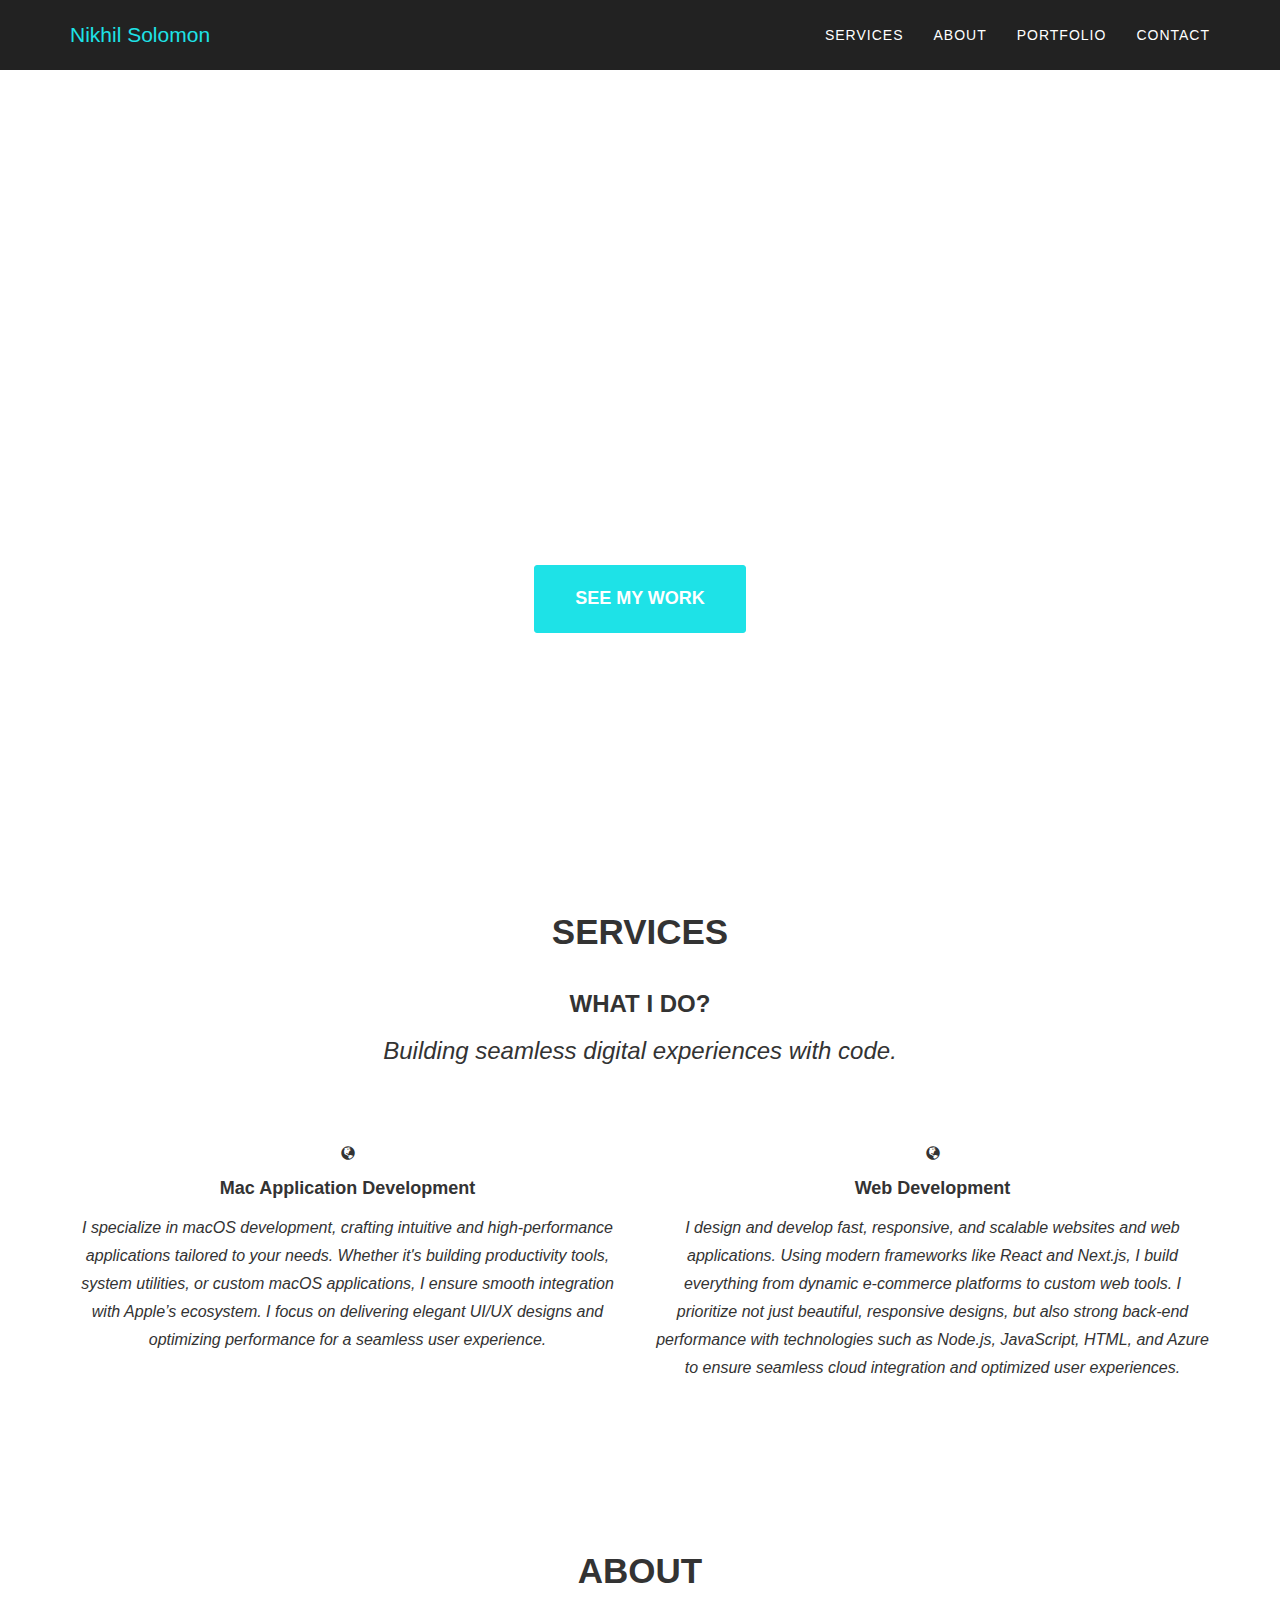
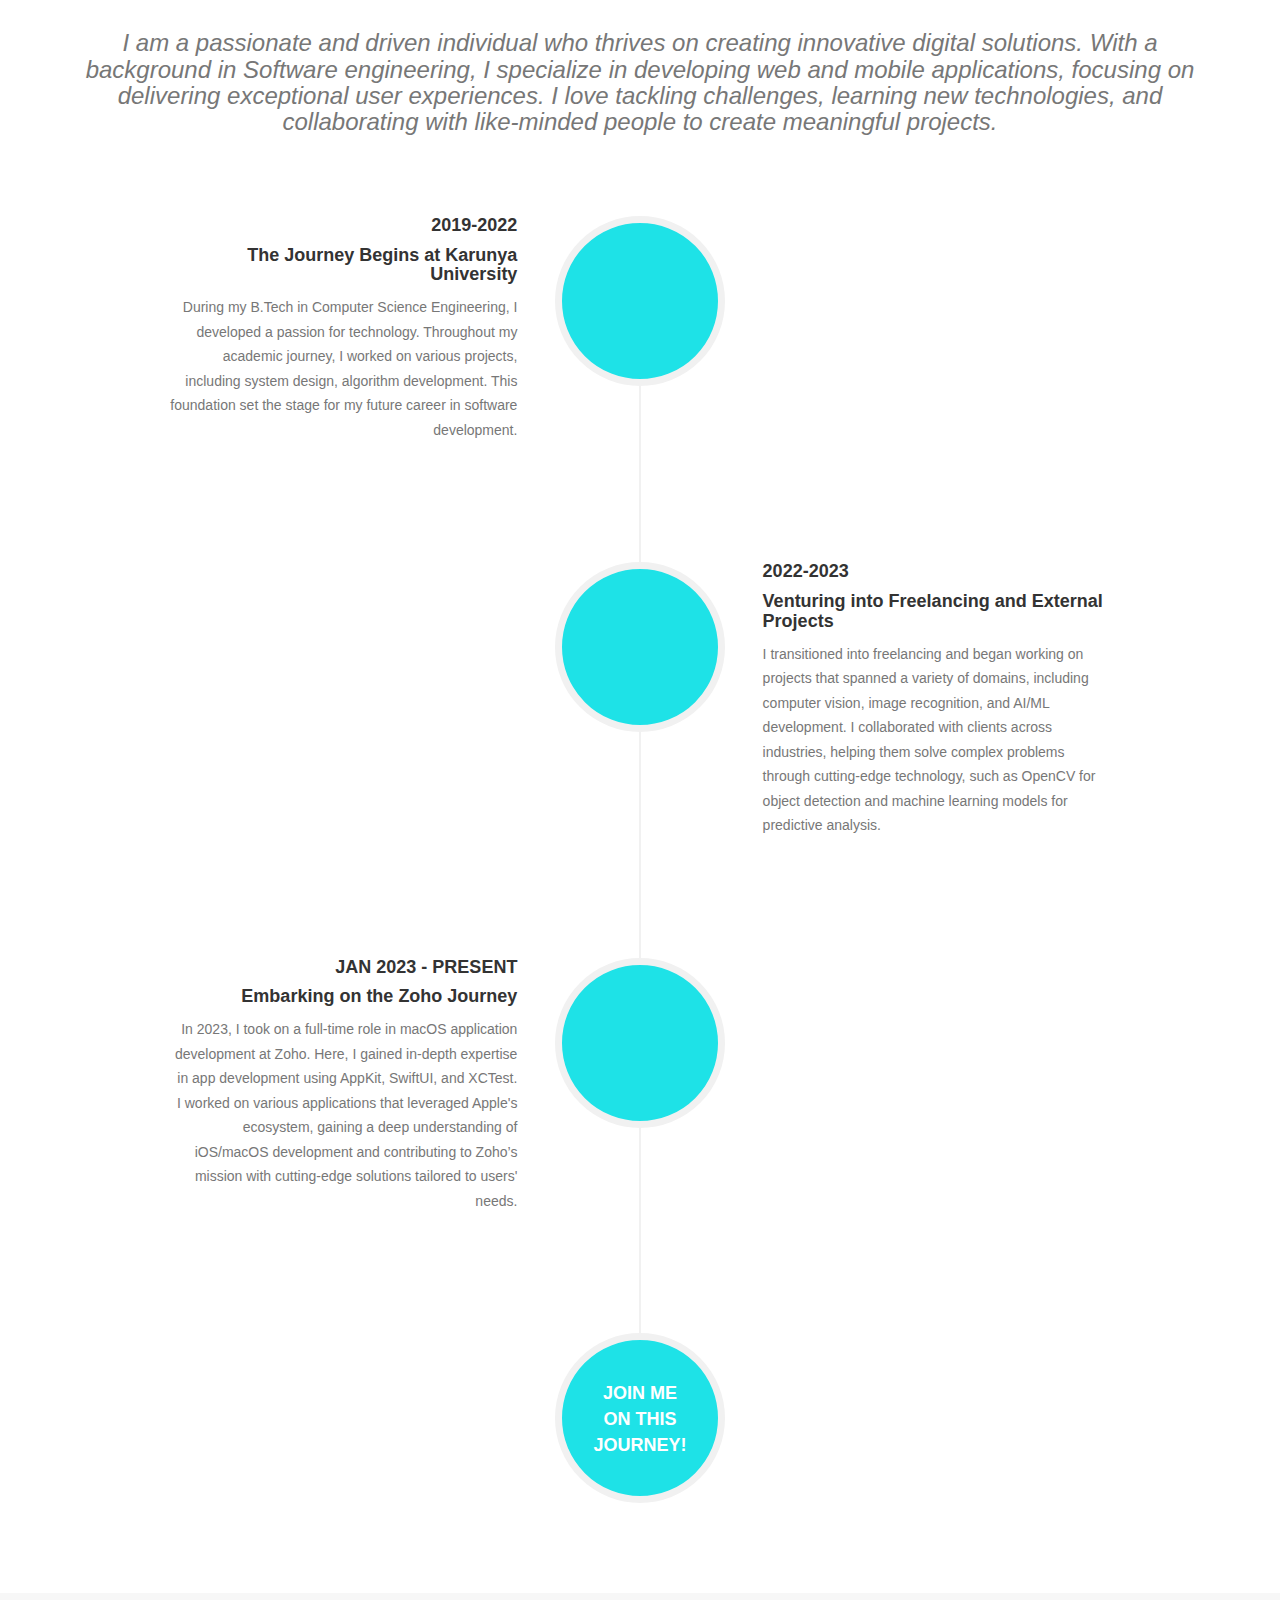
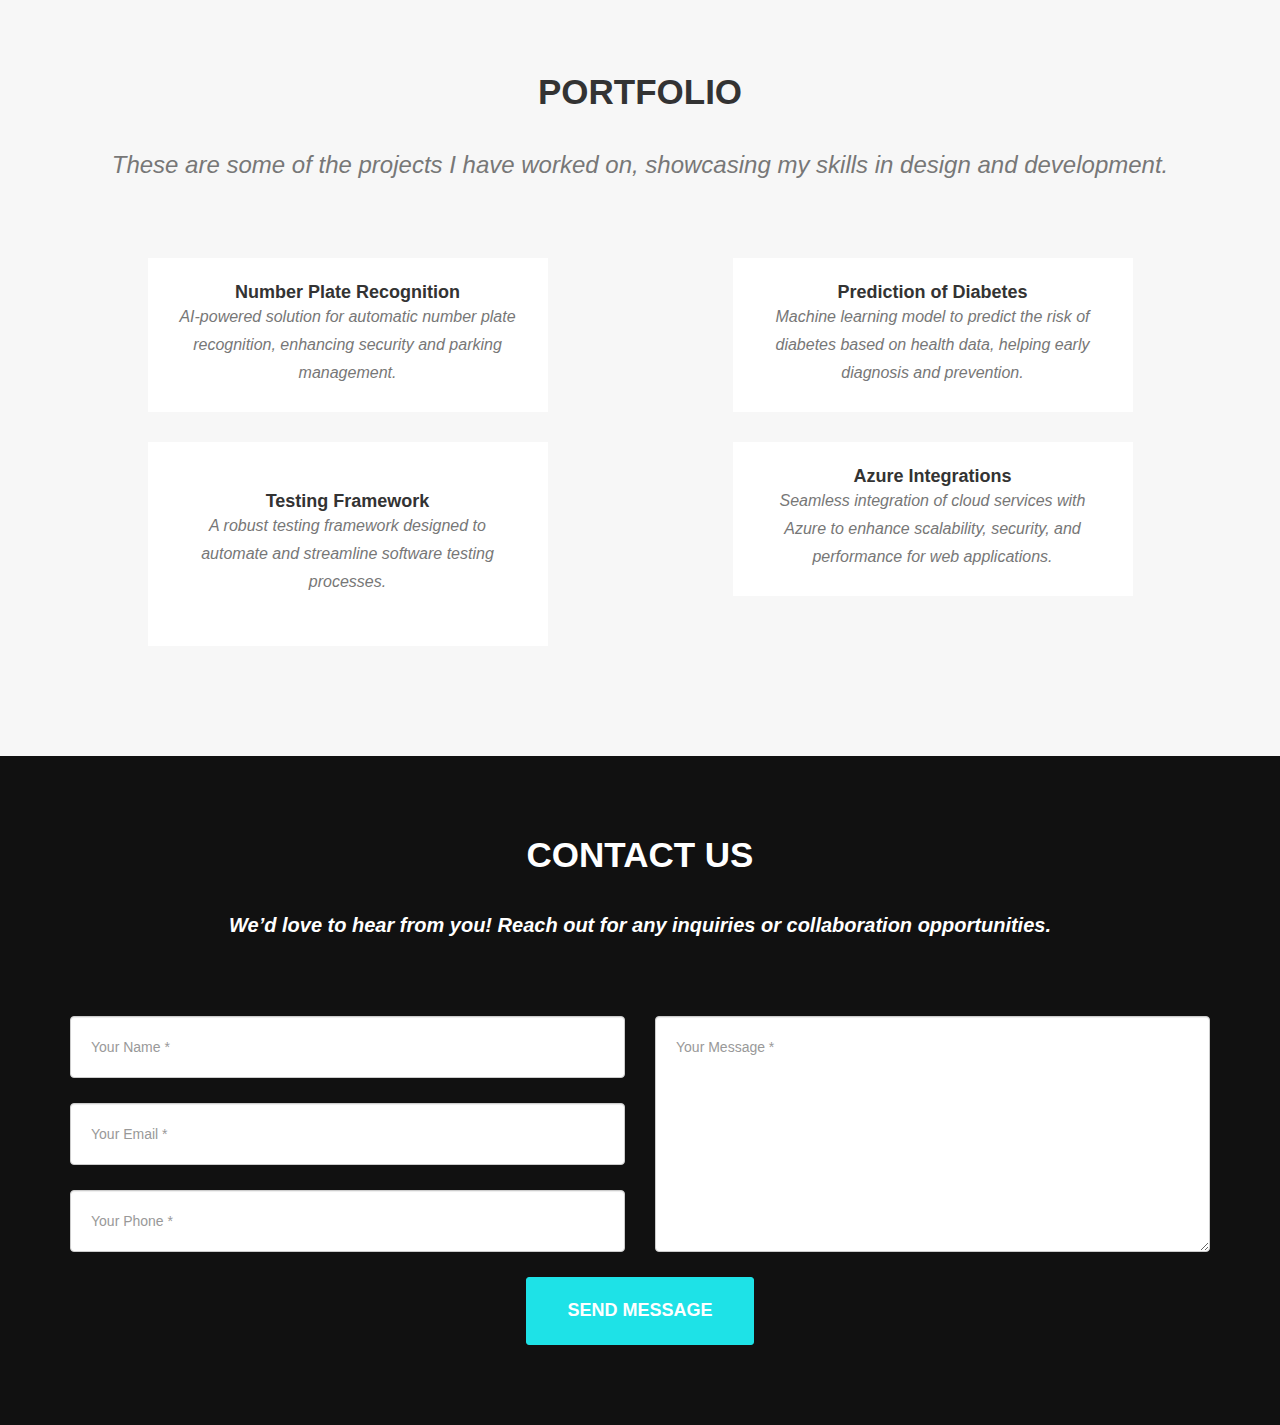
==== commit 4aa389dd: "added Contact me func" ====
--- a/index.html
+++ b/index.html
@@ -131,7 +131,9 @@
                             <!-- Timeline Entry 1 -->
                             <li>
                                 <div class="timeline-image">
-                                    <img class="img-circle img-responsive" src="img/about/1.jpg" alt="">
+                                    <img class="img-circle img-responsive"
+                                        src="https://us.123rf.com/450wm/butenkow/butenkow1507/butenkow150700034/42525056-vector-logo-book-in-the-form-of-a-cap-for-college.jpg?ver=6"
+                                        alt="">
                                 </div>
                                 <div class="timeline-panel">
                                     <div class="timeline-heading">
@@ -141,7 +143,8 @@
                                     <div class="timeline-body">
                                         <p class="text-muted">During my B.Tech in Computer Science Engineering, I
                                             developed a passion for technology. Throughout my academic journey, I worked
-                                            on various projects, including system design, algorithm development. This foundation set the stage for my future career in
+                                            on various projects, including system design, algorithm development. This
+                                            foundation set the stage for my future career in
                                             software development.</p>
                                     </div>
                                 </div>
@@ -150,7 +153,9 @@
                             <!-- Timeline Entry 2 -->
                             <li class="timeline-inverted">
                                 <div class="timeline-image">
-                                    <img class="img-circle img-responsive" src="img/about/2.jpg" alt="">
+                                    <img class="img-circle img-responsive"
+                                        src="https://www.designer-daily.com/wp-content/uploads/2023/08/wpexpert_a_bold_and_minimalist_illustration_of_a_design_agency_d42dc8a5-07c5-4ecf-8a59-4ae2a26d90d7-450x450.png"
+                                        alt="">
                                 </div>
                                 <div class="timeline-panel">
                                     <div class="timeline-heading">
@@ -171,7 +176,9 @@
                             <!-- Timeline Entry 3 -->
                             <li>
                                 <div class="timeline-image">
-                                    <img class="img-circle img-responsive" src="img/about/3.jpg" alt="">
+                                    <img class="img-circle img-responsive"
+                                        src="https://static-00.iconduck.com/assets.00/zoho-icon-512x512-p76u8b71.png"
+                                        alt="">
                                 </div>
                                 <div class="timeline-panel">
                                     <div class="timeline-heading">
@@ -196,7 +203,7 @@
                                         <br>On This
                                         <br>Journey!
                                     </h4>
-                                    
+
                                 </div>
                             </li>
                         </ul>
@@ -212,7 +219,8 @@
                 <div class="row">
                     <div class="col-lg-12 text-center">
                         <h2 class="section-heading">Portfolio</h2>
-                        <h3 class="section-subheading-2 text-muted">These are some of the projects I have worked on, showcasing my skills in design and development.</h3>
+                        <h3 class="section-subheading-2 text-muted">These are some of the projects I have worked on,
+                            showcasing my skills in design and development.</h3>
                     </div>
                 </div>
                 <div class="row">
@@ -228,8 +236,9 @@
                         </a>
                         <div class="portfolio-caption">
                             <h4>Number Plate Recognition</h4>
-                            <p class="text-muted">AI-powered solution for automatic number plate recognition, enhancing security and parking management.</p>
-                        </div>                        
+                            <p class="text-muted">AI-powered solution for automatic number plate recognition, enhancing
+                                security and parking management.</p>
+                        </div>
                     </div>
                     <div class="col-md-6 col-sm-6 portfolio-item">
                         <a href="#portfolioModal2" class="portfolio-link" data-toggle="modal">
@@ -243,9 +252,10 @@
                         </a>
                         <div class="portfolio-caption">
                             <h4>Prediction of Diabetes</h4>
-                            <p class="text-muted">Machine learning model to predict the risk of diabetes based on health data, helping early diagnosis and prevention.</p>
+                            <p class="text-muted">Machine learning model to predict the risk of diabetes based on health
+                                data, helping early diagnosis and prevention.</p>
                         </div>
-                        
+
                     </div>
                     <div class="col-md-6 col-sm-6 portfolio-item">
                         <a href="#portfolioModal3" class="portfolio-link" data-toggle="modal">
@@ -254,15 +264,16 @@
                                     <i class="fa fa-plus fa-3x"></i>
                                 </div>
                             </div>
-                            <img src="https://www.influentialsoftware.com/wp-content/uploads/2020/09/what-is-azure-integration-services.jpg"
+                            <img src="https://miro.medium.com/v2/resize:fit:1400/1*f1AdRNLUkln65ZPMuqWaHQ.png"
                                 class="img-responsive" alt="">
                         </a>
                         <div class="portfolio-caption">
                             <div class="portfolio-caption">
                                 <h4>Testing Framework</h4>
-                                <p class="text-muted">A robust testing framework designed to automate and streamline software testing processes.</p>
-                            </div>
-                            
+                                <p class="text-muted">A robust testing framework designed to automate and streamline
+                                    software testing processes.</p>
+                            </div>
+
                         </div>
                     </div>
                     <div class="col-md-6 col-sm-6 portfolio-item">
@@ -272,25 +283,27 @@
                                     <i class="fa fa-plus fa-3x"></i>
                                 </div>
                             </div>
-                            <img src="https://unsplash.imgix.net/44/9s1lvXLlSbCX5l3ZaYWP_hdr-1.jpg?q=75&w=1080&h=1080&fit=max&fm=jpg&auto=format&s=f0a1db79752dbb04ec6d2aab7d17c7b0"
+                            <img src="https://www.influentialsoftware.com/wp-content/uploads/2020/09/what-is-azure-integration-services.jpg"
                                 class="img-responsive" alt="">
                         </a>
                         <div class="portfolio-caption">
                             <h4>Azure Integrations</h4>
-                            <p class="text-muted">Seamless integration of cloud services with Azure to enhance scalability, security, and performance for web applications.</p>
-                        </div>                        
-                    </div>
-                </div>
-            </div>
-        </section>se
+                            <p class="text-muted">Seamless integration of cloud services with Azure to enhance
+                                scalability, security, and performance for web applications.</p>
+                        </div>
+                    </div>
+                </div>
+            </div>
+        </section>
         <section id="contact">
             <div class="container">
                 <div class="row">
                     <div class="col-lg-12 text-center">
                         <h2 class="section-heading">Contact Us</h2>
-                        <h3 class="section-subheading-2 text-muted">We’d love to hear from you! Reach out for any inquiries or collaboration opportunities.</h3>
-                    </div>
-                    
+                        <h3 class="section-subheading-4 text-muted">We’d love to hear from you! Reach out for any
+                            inquiries or collaboration opportunities.</h3>
+                    </div>
+
                 </div>
                 <div class="row">
                     <div class="col-lg-12">
@@ -379,17 +392,61 @@
                         <div class="col-lg-8 col-lg-offset-2">
                             <div class="modal-body">
                                 <h2>Number Plate Detection with OpenCV & AI/ML</h2>
-                                <p class="item-intro text-muted">Implemented number plate detection using OpenCV and AI/ML models.</p>
-                                <img class="img-responsive" src="your-image-link-here" alt="">
-                                <p>Developed a solution for automatic detection of vehicle number plates using machine learning algorithms and OpenCV, improving accuracy in real-time vehicle tracking systems.</p>
-                                <button type="button" class="btn btn-primary" data-dismiss="modal"><i class="fa fa-times"></i> Close Project</button>
-                            </div>
+                                <p class="item-intro text-muted">Implemented number plate detection using OpenCV and
+                                    AI/ML models.</p>
+
+                                <img class="img-responsive"
+                                    src="https://www.shaip.com/wp-content/uploads/2022/08/Blog_Automatic-Number-Plate-Recognition-ANPR.jpg"
+                                    alt="Number Plate Detection">
+
+                                <p>Developed a solution for automatic detection of vehicle number plates using machine
+                                    learning algorithms and OpenCV, improving accuracy in real-time vehicle tracking
+                                    systems.</p>
+
+                                <h3>Project Features:</h3>
+                                <ul>
+                                    <li>Real-time number plate detection and recognition</li>
+                                    <li>Optimized image processing techniques for enhanced accuracy</li>
+                                    <li>OCR (Optical Character Recognition) integration for extracting plate numbers
+                                    </li>
+                                    <li>Support for multiple license plate formats</li>
+                                    <li>Fast and efficient processing using OpenCV and TensorFlow</li>
+                                </ul>
+
+                                <h3>Technology Stack:</h3>
+                                <ul>
+                                    <li>Python with OpenCV for image processing</li>
+                                    <li>Machine learning models for plate detection</li>
+                                    <li>Tesseract OCR for text recognition</li>
+                                    <li>Flask/Django for backend API integration (if applicable)</li>
+                                    <li>Cloud deployment options for scalability</li>
+                                </ul>
+
+                                <h3>Challenges & Solutions:</h3>
+                                <p>During development, challenges like varying lighting conditions, blurred images, and
+                                    different plate designs were encountered. These were addressed using adaptive
+                                    thresholding, deep learning-based object detection models (YOLO, SSD, or Haar
+                                    cascades), and data augmentation techniques.</p>
+
+                                <h3>Applications:</h3>
+                                <ul>
+                                    <li>Traffic management and law enforcement</li>
+                                    <li>Automated toll collection systems</li>
+                                    <li>Security and surveillance</li>
+                                    <li>Parking management solutions</li>
+                                </ul>
+
+                                <button type="button" class="btn btn-primary" data-dismiss="modal">
+                                    <i class="fa fa-times"></i> Close Project
+                                </button>
+                            </div>
+
                         </div>
                     </div>
                 </div>
             </div>
         </div>
-        
+
 
         <!-- Portfolio Modal 2 -->
         <div class="portfolio-modal modal fade" id="portfolioModal2" tabindex="-1" role="dialog" aria-hidden="true">
@@ -404,17 +461,69 @@
                         <div class="col-lg-8 col-lg-offset-2">
                             <div class="modal-body">
                                 <h2>Early Prediction of Diabetes using ML Algorithms</h2>
-                                <p class="item-intro text-muted">A project on predicting diabetes using machine learning.</p>
-                                <img class="img-responsive img-centered" src="your-image-link-here" alt="">
-                                <p>This project focuses on using multiple machine learning algorithms for early prediction of diabetes based on various medical parameters. <a href="https://ieeexplore.ieee.org/document/10142749">Read the full paper here</a>.</p>
-                                <button type="button" class="btn btn-primary" data-dismiss="modal"><i class="fa fa-times"></i> Close Project</button>
+                                <p class="item-intro text-muted">A project on predicting diabetes using machine
+                                    learning.</p>
+                                <img class="img-responsive img-centered"
+                                    src="ttps://news.rub.de/sites/default/files/styles/nepo_teaser/public/neuropsychologie_extinktionslernen_km-287.jpg"
+                                    alt="Diabetes Prediction">
+
+                                <p>This project focuses on using multiple machine learning algorithms for the **early
+                                    prediction of diabetes** based on various medical parameters. The implementation
+                                    leverages **ensemble learning techniques** to improve accuracy and robustness in
+                                    predictions. <a href="https://ieeexplore.ieee.org/document/10142749">Read the full
+                                        paper here</a>.</p>
+
+                                <h3>Project Features:</h3>
+                                <ul>
+                                    <li>Uses **Ensemble Learning** (Random Forest, AdaBoost, Gradient Boosting) for
+                                        better accuracy</li>
+                                    <li>Analyzes medical parameters like glucose level, BMI, insulin, age, etc.</li>
+                                    <li>Handles missing data using imputation techniques</li>
+                                    <li>Performs feature selection to remove irrelevant attributes</li>
+                                    <li>Deployable as a **web application** for real-time diabetes prediction</li>
+                                </ul>
+
+                                <h3>Technology Stack:</h3>
+                                <ul>
+                                    <li>Python with Pandas, NumPy for data preprocessing</li>
+                                    <li>Scikit-Learn for implementing ML models</li>
+                                    <li>XGBoost & Random Forest for ensemble learning</li>
+                                    <li>Flask/Django for backend API</li>
+                                    <li>Matplotlib & Seaborn for visualizing data insights</li>
+                                </ul>
+
+                                <h3>Ensemble Learning Approach:</h3>
+                                <p>Instead of relying on a single ML model, this project utilizes **ensemble learning**
+                                    to combine multiple models and improve predictive accuracy.</p>
+                                <ul>
+                                    <li>Random Forest: Uses multiple decision trees to reduce overfitting</li>
+                                    <li>Gradient Boosting: Builds models sequentially to minimize errors</li>
+                                    <li>AdaBoost: Adjusts weak learners to create a strong classifier</li>
+                                </ul>
+
+                                <h3>Challenges & Solutions:</h3>
+                                <p>Handling imbalanced data, missing values, and feature selection were major
+                                    challenges. These were addressed using **SMOTE (Synthetic Minority Over-sampling
+                                    Technique)** for balancing the dataset and **recursive feature elimination** for
+                                    selecting the most important medical parameters.</p>
+
+                                <h3>Applications:</h3>
+                                <ul>
+                                    <li>Early-stage diabetes detection to assist healthcare professionals</li>
+                                    <li>Preventive healthcare by analyzing risk factors</li>
+                                    <li>Integration with wearable devices for real-time monitoring</li>
+                                    <li>Web-based and mobile applications for easy access</li>
+                                </ul>
+
+                                <button type="button" class="btn btn-primary" data-dismiss="modal">
+                                    <i class="fa fa-times"></i> Close Project
+                                </button>
                             </div>
                         </div>
                     </div>
                 </div>
             </div>
         </div>
-        
 
         <!-- Portfolio Modal 3 -->
         <div class="portfolio-modal modal fade" id="portfolioModal3" tabindex="-1" role="dialog" aria-hidden="true">
@@ -429,17 +538,75 @@
                         <div class="col-lg-8 col-lg-offset-2">
                             <div class="modal-body">
                                 <h2>UI Testing with Image Comparison & Traditional Methods</h2>
-                                <p class="item-intro text-muted">Created a solution for UI testing using image comparison and traditional methods.</p>
-                                <img class="img-responsive img-centered" src="your-image-link-here" alt="">
-                                <p>Developed a solution for UI testing in iOS using XCTest with image comparison and traditional testing methods, enhancing test accuracy and automation for visual elements.</p>
-                                <button type="button" class="btn btn-primary" data-dismiss="modal"><i class="fa fa-times"></i> Close Project</button>
+                                <p class="item-intro text-muted">Created a solution for UI testing using image
+                                    comparison and traditional methods.</p>
+
+                                <img class="img-responsive img-centered"
+                                    src="https://miro.medium.com/v2/resize:fit:1400/1*f1AdRNLUkln65ZPMuqWaHQ.png"
+                                    alt="UI Testing">
+
+                                <p>Developed a solution for UI testing in iOS applications using XCTest, image
+                                    comparison techniques, and traditional functional testing. This method helps detect
+                                    visual inconsistencies, UI regressions, and layout issues, ensuring high-quality app
+                                    interfaces.</p>
+
+                                <h3>Project Features:</h3>
+                                <ul>
+                                    <li>Automated UI testing using XCTest framework</li>
+                                    <li>Image comparison-based validation to detect visual regressions</li>
+                                    <li>Pixel-by-pixel analysis for layout verification</li>
+                                    <li>Traditional UI testing methods including button clicks and element validation
+                                    </li>
+                                    <li>Snapshot testing for tracking UI changes</li>
+                                </ul>
+
+                                <h3>Technology Stack:</h3>
+                                <ul>
+                                    <li>XCTest and XCUITest for UI test automation</li>
+                                    <li>iOS XCTest Framework for unit and UI tests</li>
+                                    <li>Pixel-by-pixel image diffing for visual regression testing</li>
+                                    <li>Snapshot testing using iOS testing libraries</li>
+                                    <li>CI/CD integration for continuous testing</li>
+                                </ul>
+
+                                <h3>Testing Approach:</h3>
+                                <p>This project implements a hybrid testing approach, combining traditional functional
+                                    UI testing with image-based validation techniques.</p>
+                                <ul>
+                                    <li>Traditional UI testing validates interactions such as button clicks, labels, and
+                                        text fields</li>
+                                    <li>Image comparison testing detects subtle UI changes using pixel-by-pixel
+                                        comparisons</li>
+                                    <li>Snapshot testing captures UI states and compares them over test runs</li>
+                                </ul>
+
+                                <h3>Challenges & Solutions:</h3>
+                                <p>Several challenges were encountered, including dynamic UI elements, screen resolution
+                                    differences, and fluctuations in test environments. These were addressed by:</p>
+                                <ul>
+                                    <li>Using tolerance levels in image comparison to handle minor visual deviations
+                                    </li>
+                                    <li>Implementing dynamic element handling for varying UI states</li>
+                                    <li>Utilizing baseline images to compare expected versus actual UI</li>
+                                </ul>
+
+                                <h3>Applications:</h3>
+                                <ul>
+                                    <li>Ensuring consistent UI appearance across different iOS devices</li>
+                                    <li>Detecting visual regressions caused by UI updates</li>
+                                    <li>Automating layout testing in mobile applications</li>
+                                    <li>Integrating into CI/CD pipelines for continuous UI validation</li>
+                                </ul>
+
+                                <button type="button" class="btn btn-primary" data-dismiss="modal">
+                                    <i class="fa fa-times"></i> Close Project
+                                </button>
                             </div>
                         </div>
                     </div>
                 </div>
             </div>
         </div>
-        
 
         <!-- Portfolio Modal 4 -->
         <div class="portfolio-modal modal fade" id="portfolioModal4" tabindex="-1" role="dialog" aria-hidden="true">
@@ -453,19 +620,78 @@
                     <div class="row">
                         <div class="col-lg-8 col-lg-offset-2">
                             <div class="modal-body">
-                                <h2>Worked Briefly in Azure for Web Deployment and Authentication</h2>
-                                <p class="item-intro text-muted">Brief experience with Azure for setting up authentication in web development environments.</p>
-                                <img class="img-responsive img-centered" src="your-image-link-here" alt="">
-                                <p>Assisted with configuring role-based authentication and web deployment on Azure, helping ensure secure access for users of a web application.</p>
-                                <button type="button" class="btn btn-primary" data-dismiss="modal"><i class="fa fa-times"></i> Close Project</button>
+                                <h2>Azure Web Deployment and Secure Authentication</h2>
+                                <p class="item-intro text-muted">Experience with Azure for setting up authentication and
+                                    secure API services.</p>
+
+                                <img class="img-responsive img-centered"
+                                    src="https://www.influentialsoftware.com/wp-content/uploads/2020/09/what-is-azure-integration-services.jpg"" alt="
+                                    Azure Deployment">
+
+                                <p>Worked on configuring **role-based authentication**, **OAuth 2.0 setup**, and
+                                    **secure API service connections** for web applications deployed on Azure. Ensured
+                                    that only authorized users could access protected resources by integrating identity
+                                    management solutions.</p>
+
+                                <h3>Project Features:</h3>
+                                <ul>
+                                    <li>Implemented role-based authentication with Azure Active Directory</li>
+                                    <li>Configured OAuth 2.0 and OpenID Connect for secure authentication</li>
+                                    <li>Developed secure API services with Azure API Management (APIM)</li>
+                                    <li>Integrated backend APIs with access tokens for enhanced security</li>
+                                    <li>Deployed web applications using Azure App Service</li>
+                                </ul>
+
+                                <h3>Technology Stack:</h3>
+                                <ul>
+                                    <li>Azure Active Directory (AAD) for authentication</li>
+                                    <li>OAuth 2.0 and OpenID Connect for secure login</li>
+                                    <li>Azure API Management for API security and access control</li>
+                                    <li>Azure App Service for scalable web application hosting</li>
+                                    <li>Backend integration using Node.js/Python/.NET with secure API calls</li>
+                                </ul>
+
+                                <h3>Authentication & Security Approach:</h3>
+                                <p>The project involved implementing secure authentication and authorization mechanisms
+                                    to ensure protected access to backend resources.</p>
+                                <ul>
+                                    <li>Role-based access control (RBAC) to manage user permissions</li>
+                                    <li>OAuth 2.0 authorization flow with JWT (JSON Web Token) handling</li>
+                                    <li>Azure API Management to enforce authentication policies on APIs</li>
+                                    <li>Secure HTTPS connections for data transmission</li>
+                                </ul>
+
+                                <h3>Challenges & Solutions:</h3>
+                                <p>During implementation, several security challenges were addressed, including token
+                                    expiration handling, secure API authentication, and multi-tenant authentication in
+                                    Azure.</p>
+                                <ul>
+                                    <li>Used refresh tokens to handle session expiration without re-authentication</li>
+                                    <li>Configured Azure API Gateway to validate OAuth tokens before processing requests
+                                    </li>
+                                    <li>Implemented multi-factor authentication (MFA) for additional security</li>
+                                </ul>
+
+                                <h3>Applications:</h3>
+                                <ul>
+                                    <li>Secure authentication for enterprise-level web applications</li>
+                                    <li>Protecting backend APIs from unauthorized access</li>
+                                    <li>Ensuring data security and compliance with authentication protocols</li>
+                                    <li>Role-based user access to different application features</li>
+                                </ul>
+
+                                <button type="button" class="btn btn-primary" data-dismiss="modal">
+                                    <i class="fa fa-times"></i> Close Project
+                                </button>
                             </div>
                         </div>
                     </div>
                 </div>
             </div>
         </div>
-        
-
+
+
+        <script type="text/javascript" src="https://cdn.jsdelivr.net/npm/@emailjs/browser@3/dist/email.min.js" async defer="defer"></script>
 
         <!-- jQuery Version 1.11.0 -->
         <script
@@ -489,6 +715,7 @@
             src="https://raw.githubusercontent.com/IronSummitMedia/startbootstrap/gh-pages/templates/agency/js/contact_me.js"></script>
 
 
+
     </body>
     <!-- partial -->
     <script src='//cdnjs.cloudflare.com/ajax/libs/jquery/2.1.3/jquery.min.js'></script>
--- a/style.css
+++ b/style.css
@@ -378,10 +378,12 @@
     margin-bottom: 80px;
     text-transform: none;
     font-family: "Droid Serif","Helvetica Neue",Helvetica,Arial,sans-serif;
-    font-size: px;
+    font-size: 20px; /* Add an appropriate font size */
     font-style: italic;
-    font-weight: 400;
-}
+    font-weight: 800;
+    color: white; /* Set the color to white */
+}
+
 section p.service-content {
     margin-bottom: none;
     text-transform: none;
@@ -703,8 +705,20 @@
 section#contact {
     background-color: #222;
     background-image: url(https://images.unsplash.com/photo-1474403078171-7f199e9d1335?q=80&w=2071&auto=format&fit=crop&ixlib=rb-4.0.3&ixid=M3wxMjA3fDB8MHxwaG90by1wYWdlfHx8fGVufDB8fHx8fA%3D%3D);
+    background-size: cover; /* Ensures the image covers the section */
     background-position: center;
     background-repeat: no-repeat;
+    position: relative;
+}
+
+section#contact::before {
+    content: "";
+    position: absolute;
+    top: 0;
+    left: 0;
+    width: 100%;
+    height: 100%;
+    background-color: rgba(0, 0, 0, 0.5); /* Adds a semi-transparent overlay */
 }
 
 section#contact .section-heading {
@@ -908,4 +922,37 @@
 
 body {
     webkit-tap-highlight-color: #1ee2e7;
-}+}
+
+/* Style for <h3> headings */
+.modal-body h3 {
+    font-size: 20px;
+    font-weight: bold;
+    color: #007bff; /* Blue color */
+    margin-top: 20px;
+}
+
+/* Style for <ul> lists */
+.modal-body ul {
+    list-style-type: square; /* Remove default bullets */
+    text-align: left;
+    padding: 0;
+}
+
+/* Style for <li> elements */
+.modal-body ul li {
+    padding: 8px 12px;
+    font-size: 16px;
+    color: #333;
+    background: #f8f9fa; /* Light background */
+    margin-bottom: 6px;
+    border-radius: 4px;
+    transition: all 0.3s ease-in-out;
+}
+
+/* Hover effect for list items */
+.modal-body ul li:hover {
+    background: #007bff;
+    color: #fff;
+    border-left: 4px solid #0056b3; /* Darker blue */
+}
